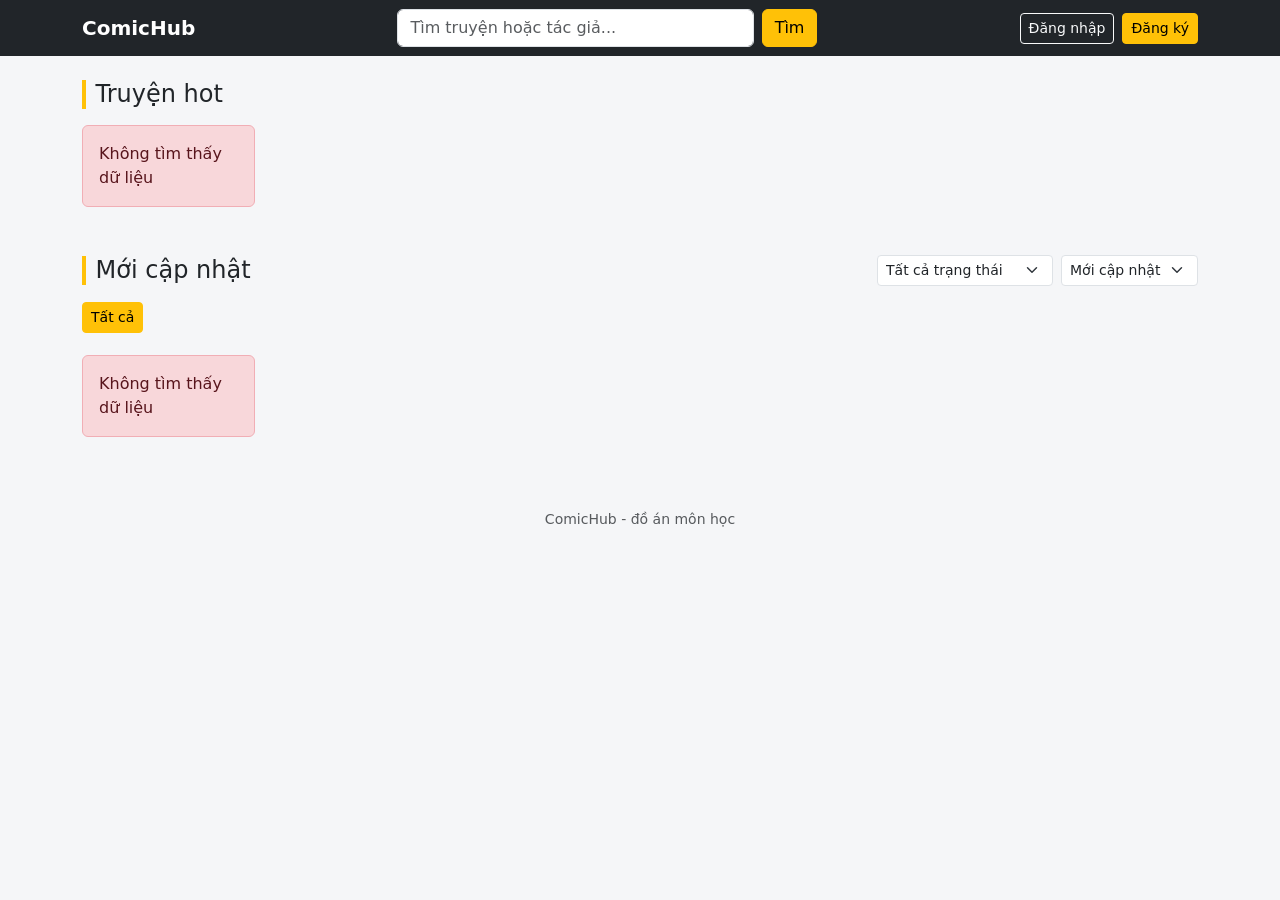
==== ComicApi/wwwroot/index.html @ 223af02a "Giai doan 5.5-5.6: trang chi tiet truyen, trang doc truyen" ====
﻿<!DOCTYPE html>
<html lang="vi">
<head>
    <meta charset="utf-8">
    <meta name="viewport" content="width=device-width, initial-scale=1">
    <title>ComicHub - Đọc truyện tranh online</title>
    <link href="https://cdn.jsdelivr.net/npm/bootstrap@5.3.3/dist/css/bootstrap.min.css" rel="stylesheet">
    <link href="css/site.css" rel="stylesheet">
</head>
<body>
    <div id="navbar"></div>

    <main class="container py-4">

        <!-- Truyện hot (ẩn khi đang tìm kiếm hoặc lọc) -->
        <section id="hotSection" class="mb-5">
            <h4 class="section-title mb-3">Truyện hot</h4>
            <div id="hotList" class="row row-cols-2 row-cols-md-4 row-cols-lg-6 g-3"></div>
        </section>

        <!-- Danh sách chính -->
        <section>
            <div class="d-flex flex-wrap justify-content-between align-items-center gap-2 mb-3">
                <h4 id="listHeading" class="section-title mb-0">Mới cập nhật</h4>
                <div class="d-flex gap-2">
                    <select id="statusSelect" class="form-select form-select-sm" style="min-width: 11rem">
                        <option value="">Tất cả trạng thái</option>
                        <option value="Ongoing">Đang ra</option>
                        <option value="Completed">Hoàn thành</option>
                    </select>
                    <select id="sortSelect" class="form-select form-select-sm">
                        <option value="updated">Mới cập nhật</option>
                        <option value="newest">Mới đăng</option>
                        <option value="views">Xem nhiều</option>
                        <option value="title">Tên A-Z</option>
                    </select>
                </div>
            </div>

            <div id="genrePills" class="genre-pills mb-3"></div>
            <div id="listCount" class="text-muted small mb-2"></div>

            <div id="comicList" class="row row-cols-2 row-cols-md-4 row-cols-lg-6 g-3"></div>
            <div id="pager" class="mt-4"></div>
        </section>
    </main>

    <footer class="text-center text-muted small py-4">ComicHub - đồ án môn học</footer>

    <script src="https://cdn.jsdelivr.net/npm/bootstrap@5.3.3/dist/js/bootstrap.bundle.min.js"></script>
    <script src="js/utils/auth.js"></script>
    <script src="js/api/client.js"></script>
    <script src="js/utils/ui.js"></script>
    <script src="js/pages/home.js"></script>
</body>
</html>
---- ComicApi/wwwroot/css/site.css ----
﻿body {
    background: #f5f6f8;
}

.section-title {
    border-left: 4px solid #ffc107;
    padding-left: .6rem;
}

/* Thẻ truyện */
.comic-card .card {
    transition: transform .15s, box-shadow .15s;
}

.comic-card:hover .card {
    transform: translateY(-3px);
    box-shadow: 0 .5rem 1rem rgba(0, 0, 0, .15) !important;
}

.cover-wrap {
    position: relative;
    aspect-ratio: 2 / 3;
    overflow: hidden;
    border-radius: .375rem .375rem 0 0;
    background: #e9ecef;
}

    .cover-wrap img {
        width: 100%;
        height: 100%;
        object-fit: cover;
        transition: transform .25s;
    }

.comic-card:hover .cover-wrap img {
    transform: scale(1.05);
}

.status-badge {
    position: absolute;
    top: .5rem;
    left: .5rem;
}

/* Tên truyện tối đa 2 dòng */
.comic-title {
    color: #212529;
    display: -webkit-box;
    -webkit-line-clamp: 2;
    -webkit-box-orient: vertical;
    overflow: hidden;
    min-height: 2.6em;
}

.genre-pills .btn {
    margin: 0 .25rem .4rem 0;
}

.nav-search {
    max-width: 420px;
    width: 100%;
}

.auth-card {
    max-width: 420px;
}

/* Trang chi tiết truyện */
.comic-description {
    white-space: pre-line; /* giữ nguyên xuống dòng trong mô tả */
}

.chapter-scroll {
    max-height: 480px;
    overflow-y: auto;
}

/* Trang đọc truyện: nền tối cho dễ đọc */
body.reader-page {
    background: #1b1d21;
    color: #e9ecef;
}

.breadcrumb-link {
    color: #ffc107;
    text-decoration: none;
}

.reader-images {
    max-width: 820px;
    margin: 1rem auto;
}

    .reader-images img {
        display: block;
        width: 100%;
        height: auto;
        min-height: 300px; /* giữ chỗ để ảnh tải dần (lazy) không bị giật */
        background: #2a2d33;
    }
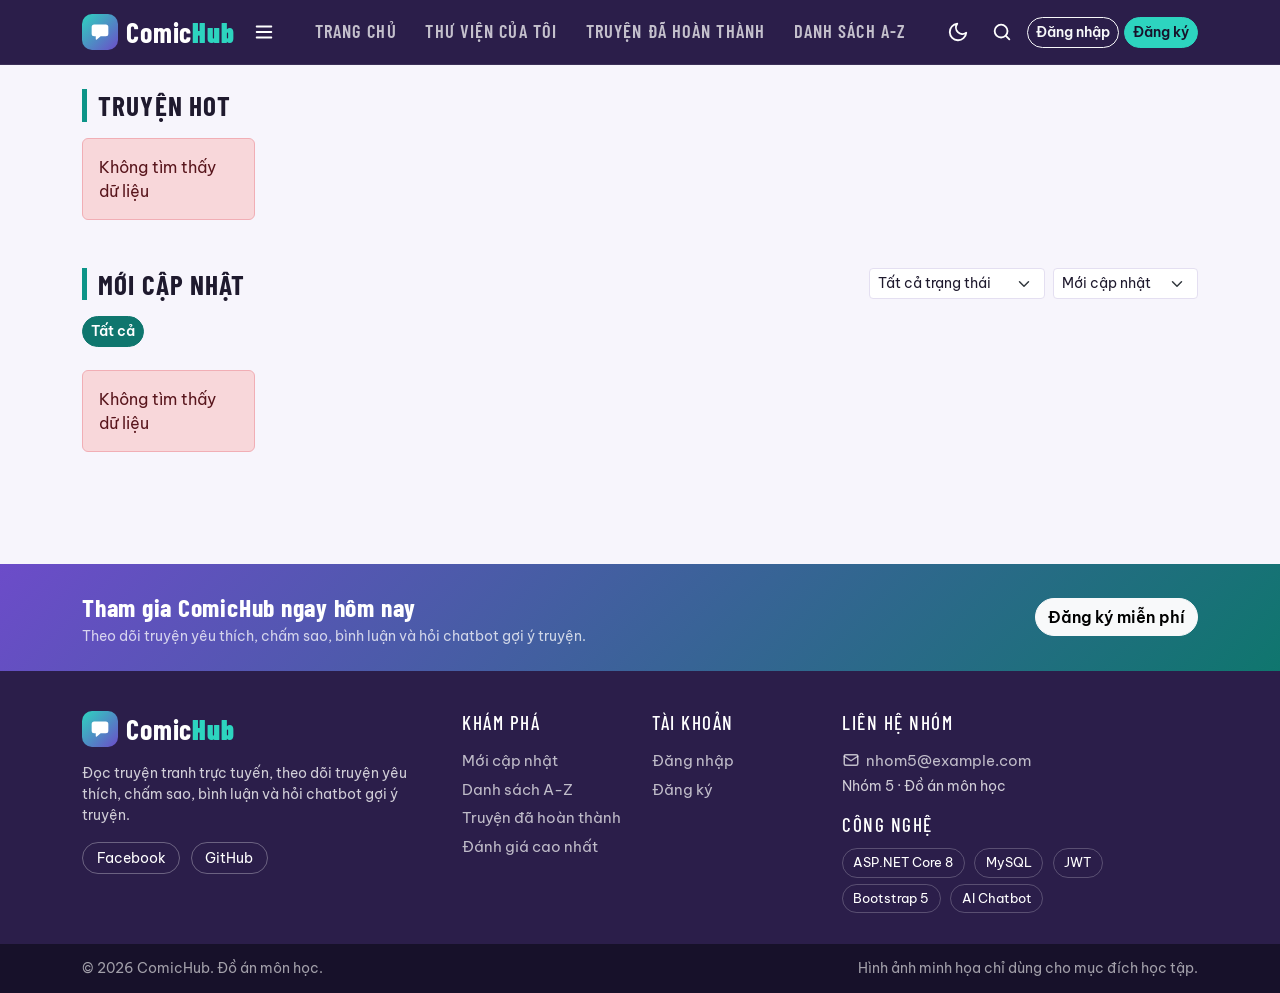
==== commit ee1ef821: "Giai doan 10.8: nen thiet ke moi, thanh menu, chan trang, che do sang toi" ====
--- a/ComicApi/wwwroot/index.html
+++ b/ComicApi/wwwroot/index.html
@@ -6,7 +6,7 @@
     <title>ComicHub - Đọc truyện tranh online</title>
     <link href="https://cdn.jsdelivr.net/npm/bootstrap@5.3.3/dist/css/bootstrap.min.css" rel="stylesheet">
     <link href="css/site.css" rel="stylesheet">
-</head>
+<script src="/js/utils/theme.js"></script></head>
 <body>
     <div id="navbar"></div>
 
@@ -33,6 +33,7 @@
                         <option value="newest">Mới đăng</option>
                         <option value="views">Xem nhiều</option>
                         <option value="title">Tên A-Z</option>
+                        <option value="follows">Theo dõi nhiều</option>
                     </select>
                 </div>
             </div>
--- a/ComicApi/wwwroot/css/site.css
+++ b/ComicApi/wwwroot/css/site.css
@@ -1,4 +1,5 @@
-﻿body {
+﻿@import url('https://fonts.googleapis.com/css2?family=Barlow+Condensed:wght@500;600;700&family=Be+Vietnam+Pro:wght@400;500;600;700&display=swap');
+body {
     background: #f5f6f8;
 }
 
@@ -98,3 +99,1100 @@
         min-height: 300px; /* giữ chỗ để ảnh tải dần (lazy) không bị giật */
         background: #2a2d33;
     }
+
+/* Khu vực quản trị */
+.nav-pills .nav-link {
+    color: #495057;
+}
+
+    .nav-pills .nav-link.active {
+        background: #ffc107;
+        color: #212529;
+    }
+
+.admin-thumb {
+    width: 44px;
+    height: 66px;
+    object-fit: cover;
+    border-radius: .25rem;
+    background: #e9ecef;
+}
+
+/* Lưới ảnh trang trong form chương */
+.img-grid {
+    display: grid;
+    grid-template-columns: repeat(auto-fill, minmax(110px, 1fr));
+    gap: .5rem;
+}
+
+.img-item {
+    position: relative;
+    border: 1px solid #dee2e6;
+    border-radius: .375rem;
+    overflow: hidden;
+    background: #f8f9fa;
+}
+
+    .img-item img {
+        display: block;
+        width: 100%;
+        aspect-ratio: 2 / 3;
+        object-fit: cover;
+    }
+
+    .img-item .img-index {
+        position: absolute;
+        top: .25rem;
+        left: .25rem;
+    }
+
+    .img-item .img-new {
+        position: absolute;
+        top: .25rem;
+        right: .25rem;
+    }
+
+    .img-item .img-tools {
+        display: flex;
+        justify-content: space-between;
+        padding: .25rem;
+    }
+
+/* Bình luận */
+.avatar {
+    width: 40px;
+    height: 40px;
+    flex: 0 0 40px;
+    border-radius: 50%;
+    background: #ffc107;
+    color: #212529;
+    font-weight: 700;
+    display: flex;
+    align-items: center;
+    justify-content: center;
+}
+
+.comment-text {
+    white-space: pre-line; /* giữ xuống dòng người dùng gõ */
+    word-break: break-word;
+}
+
+/* Lịch sử đọc */
+.history-thumb {
+    display: block;
+    width: 56px;
+    height: 84px;
+    object-fit: cover;
+    border-radius: .25rem;
+    background: #e9ecef;
+}
+
+/* Chatbot */
+#chatToggle {
+    position: fixed;
+    right: 1.25rem;
+    bottom: 1.25rem;
+    z-index: 1050;
+    width: 72px;
+    height: 72px;
+    padding: 0;
+    overflow: hidden;
+    border: 0;
+    border-radius: 50%;
+    background: #0d6efd;
+    color: #212529;
+    font-size: 2rem;
+    box-shadow: 0 .5rem 1rem rgba(0, 0, 0, .3);
+}
+
+    #chatToggle img {
+        width: 100%;
+        height: 100%;
+        object-fit: cover;
+    }
+
+#chatPanel {
+    position: fixed;
+    right: 1.25rem;
+    bottom: 7.5rem;
+    z-index: 1050;
+    display: none;
+    flex-direction: column;
+    width: 360px;
+    max-width: calc(100vw - 2rem);
+    height: 520px;
+    max-height: calc(100vh - 8.5rem);
+    background: #fff;
+    border-radius: .75rem;
+    box-shadow: 0 1rem 2rem rgba(0, 0, 0, .3);
+    overflow: hidden;
+    color: #212529;
+}
+
+    #chatPanel.open {
+        display: flex;
+    }
+    /* Chế độ phóng to */
+    #chatPanel.expanded {
+        right: 1rem;
+        bottom: 1rem;
+        width: min(1000px, calc(100vw - 2rem));
+        height: calc(100vh - 2rem);
+        max-height: none;
+    }
+
+        #chatPanel.expanded .chat-msg {
+            font-size: 1.05rem;
+        }
+
+        #chatPanel.expanded .chat-cards {
+            display: grid;
+            grid-template-columns: repeat(auto-fill, minmax(220px, 1fr));
+            max-width: 100%;
+        }
+
+        #chatPanel.expanded .chat-card img {
+            flex-basis: 56px;
+            width: 56px;
+            height: 84px;
+        }
+
+.chat-tools {
+    display: flex;
+    align-items: center;
+    gap: .6rem;
+}
+
+.chat-expand {
+    padding: .1rem .35rem;
+    border: 0;
+    background: none;
+    color: #fff;
+    font-size: 1.1rem;
+    line-height: 1;
+    opacity: .8;
+}
+
+    .chat-expand:hover {
+        opacity: 1;
+    }
+
+.chat-header {
+    display: flex;
+    justify-content: space-between;
+    align-items: center;
+    padding: .75rem 1rem;
+    background: #212529;
+    color: #fff;
+}
+
+.chat-messages {
+    flex: 1;
+    overflow-y: auto;
+    padding: .75rem;
+    background: #f5f6f8;
+}
+
+.chat-msg {
+    max-width: 85%;
+    margin-bottom: .6rem;
+    padding: .5rem .75rem;
+    border-radius: .75rem;
+    font-size: .92rem;
+    white-space: pre-line;
+    word-break: break-word;
+}
+
+    .chat-msg.bot {
+        background: #fff;
+        border: 1px solid #e9ecef;
+        border-bottom-left-radius: .2rem;
+    }
+
+    .chat-msg.user {
+        margin-left: auto;
+        background: #ffc107;
+        border-bottom-right-radius: .2rem;
+    }
+
+    .chat-msg.typing {
+        color: #6c757d;
+        font-style: italic;
+    }
+
+.chat-cards {
+    display: flex;
+    flex-direction: column;
+    gap: .4rem;
+    max-width: 90%;
+    margin-bottom: .6rem;
+}
+
+.chat-card {
+    display: flex;
+    gap: .6rem;
+    padding: .4rem;
+    background: #fff;
+    border: 1px solid #e9ecef;
+    border-radius: .5rem;
+    color: #212529;
+    text-decoration: none;
+}
+
+    .chat-card:hover {
+        border-color: #ffc107;
+    }
+
+    .chat-card img {
+        flex: 0 0 40px;
+        width: 40px;
+        height: 60px;
+        object-fit: cover;
+        border-radius: .25rem;
+        background: #e9ecef;
+    }
+
+.chat-chips {
+    display: flex;
+    flex-wrap: wrap;
+    gap: .35rem;
+    padding: .5rem .75rem 0;
+    background: #f5f6f8;
+}
+
+.chat-form {
+    display: flex;
+    gap: .5rem;
+    padding: .6rem;
+    background: #fff;
+    border-top: 1px solid #e9ecef;
+}
+
+/* Ngôi sao đánh giá */
+.stars {
+    position: relative;
+    display: inline-block;
+    color: #dee2e6;
+    letter-spacing: 1px;
+    line-height: 1;
+    white-space: nowrap;
+}
+
+    .stars .fill {
+        position: absolute;
+        left: 0;
+        top: 0;
+        overflow: hidden;
+        white-space: nowrap;
+        color: #ffc107;
+    }
+
+.rating-big {
+    font-size: 3rem;
+    font-weight: 700;
+    line-height: 1;
+}
+
+.rating-block .stars {
+    font-size: 1.4rem;
+}
+
+.star-input .star-btn {
+    padding: 0 .1rem;
+    border: 0;
+    background: none;
+    color: #dee2e6;
+    font-size: 2rem;
+    line-height: 1;
+    cursor: pointer;
+}
+
+    .star-input .star-btn.on {
+        color: #ffc107;
+    }
+
+/* Bình luận: emoji và GIF */
+.comment-body {
+    min-width: 0; /* cho phép từ quá dài tự xuống dòng thay vì tràn khung */
+}
+
+.comment-emoji-only {
+    font-size: 1.7rem;
+    line-height: 1.3;
+}
+
+.comment-gif {
+    display: block;
+    max-width: 220px;
+    max-height: 180px;
+    margin-top: .4rem;
+    border-radius: .5rem;
+}
+
+.gif-preview {
+    position: relative;
+    display: inline-block;
+}
+
+    .gif-preview img {
+        display: block;
+        max-width: 160px;
+        max-height: 120px;
+        border-radius: .5rem;
+    }
+
+    .gif-preview .btn-close {
+        position: absolute;
+        top: .25rem;
+        right: .25rem;
+        padding: .3rem;
+        background-color: #fff;
+        border-radius: 50%;
+        opacity: .9;
+    }
+
+.picker-panel {
+    margin-top: .5rem;
+    padding: .6rem;
+    background: #fff;
+    border: 1px solid #dee2e6;
+    border-radius: .5rem;
+}
+
+.emoji-grid {
+    display: grid;
+    grid-template-columns: repeat(auto-fill, minmax(2.2rem, 1fr));
+    gap: .15rem;
+    max-height: 180px;
+    overflow-y: auto;
+}
+
+.emoji-btn {
+    border: 0;
+    background: none;
+    border-radius: .3rem;
+    font-size: 1.4rem;
+    line-height: 1.6;
+}
+
+    .emoji-btn:hover {
+        background: #f1f3f5;
+    }
+
+.gif-grid {
+    display: grid;
+    grid-template-columns: repeat(auto-fill, minmax(100px, 1fr));
+    gap: .4rem;
+}
+
+.gif-item {
+    padding: 0;
+    border: 2px solid transparent;
+    border-radius: .4rem;
+    background: none;
+    overflow: hidden;
+}
+
+    .gif-item:hover {
+        border-color: #ffc107;
+    }
+
+    .gif-item img {
+        display: block;
+        width: 100%;
+        height: 70px;
+        object-fit: cover;
+    }
+
+/* =====================================================================
+   10.8 GIAO DIỆN MỚI: bộ màu, phông chữ, chế độ sáng/tối, thanh menu, chân trang
+   ===================================================================== */
+:root {
+    --brand-900: #17112A;
+    --brand-800: #2B1E4A;
+    --brand-700: #3A2A66;
+    --brand-600: #6C4CC9;
+    --brand-300: #B9A6F0;
+    --teal-800: #115E59;
+    --teal-700: #0F766E;
+    --teal-600: #0D9488;
+    --teal-400: #2DD4BF;
+    --teal-300: #5EEAD4;
+    --gold: #FFC53D;
+    --surface-page: #F7F5FC;
+    --surface-card: #FFFFFF;
+    --surface-soft: #EFEBF8;
+    --text-strong: #1F1A2E;
+    --line: #E4DFF1;
+    --font-display: 'Barlow Condensed', 'Arial Narrow', sans-serif;
+    --font-body: 'Be Vietnam Pro', system-ui, -apple-system, 'Segoe UI', Roboto, sans-serif;
+    --header-h: 64px;
+    --bs-body-font-family: var(--font-body);
+    --bs-body-bg: var(--surface-page);
+    --bs-body-color: var(--text-strong);
+    --bs-primary: #6C4CC9;
+    --bs-primary-rgb: 108, 76, 201;
+    --bs-link-color: #5B3FB0;
+    --bs-link-hover-color: #43308A;
+    --bs-border-color: var(--line);
+}
+
+[data-bs-theme="dark"] {
+    --surface-page: #17112A;
+    --surface-card: #221A3B;
+    --surface-soft: #2B2147;
+    --text-strong: #ECE8F8;
+    --line: #3A2F5C;
+    --bs-body-bg: var(--surface-page);
+    --bs-body-color: var(--text-strong);
+    --bs-link-color: #B9A6F0;
+    --bs-link-hover-color: #D6CAF7;
+    --bs-border-color: var(--line);
+}
+
+/* ---------- Nền tảng ---------- */
+body {
+    display: flex;
+    flex-direction: column;
+    min-height: 100vh;
+    background: var(--surface-page);
+    color: var(--text-strong);
+    font-family: var(--font-body);
+}
+
+    body > main {
+        flex: 1 0 auto;
+        width: 100%;
+    }
+
+#navbar {
+    position: sticky;
+    top: 0;
+    z-index: 1030;
+}
+
+h1, h2, h3, h4, h5 {
+    font-family: var(--font-display);
+    letter-spacing: .02em;
+}
+
+.section-title {
+    padding-left: .7rem;
+    border-left: 5px solid var(--teal-600);
+    font-family: var(--font-display);
+    font-size: 1.7rem;
+    font-weight: 700;
+    letter-spacing: .04em;
+    text-transform: uppercase;
+}
+
+.comic-title {
+    color: var(--text-strong);
+}
+
+.spinner-border.text-warning {
+    color: var(--teal-600) !important;
+}
+
+/* ---------- Nút ---------- */
+.btn {
+    border-radius: 999px;
+    font-weight: 600;
+}
+
+.input-group > .btn {
+    border-radius: var(--bs-border-radius);
+}
+
+.btn-warning,
+.btn-brand {
+    --bs-btn-color: #fff;
+    --bs-btn-bg: var(--teal-700);
+    --bs-btn-border-color: var(--teal-700);
+    --bs-btn-hover-color: #fff;
+    --bs-btn-hover-bg: var(--teal-800);
+    --bs-btn-hover-border-color: var(--teal-800);
+    --bs-btn-active-color: #fff;
+    --bs-btn-active-bg: var(--teal-800);
+    --bs-btn-active-border-color: var(--teal-800);
+    --bs-btn-disabled-color: #fff;
+    --bs-btn-disabled-bg: var(--teal-700);
+    --bs-btn-disabled-border-color: var(--teal-700);
+    --bs-btn-focus-shadow-rgb: 45, 212, 191;
+}
+
+.btn-primary {
+    --bs-btn-bg: var(--brand-600);
+    --bs-btn-border-color: var(--brand-600);
+    --bs-btn-hover-bg: #5a3db0;
+    --bs-btn-hover-border-color: #5a3db0;
+    --bs-btn-active-bg: #5a3db0;
+    --bs-btn-active-border-color: #5a3db0;
+}
+
+.btn-outline-primary {
+    --bs-btn-color: var(--brand-600);
+    --bs-btn-border-color: var(--brand-600);
+    --bs-btn-hover-color: #fff;
+    --bs-btn-hover-bg: var(--brand-600);
+    --bs-btn-hover-border-color: var(--brand-600);
+    --bs-btn-active-color: #fff;
+    --bs-btn-active-bg: var(--brand-600);
+    --bs-btn-active-border-color: var(--brand-600);
+}
+
+.pagination {
+    --bs-pagination-color: var(--brand-600);
+    --bs-pagination-active-bg: var(--brand-600);
+    --bs-pagination-active-border-color: var(--brand-600);
+}
+
+/* ---------- Thành phần Bootstrap theo bộ màu ---------- */
+.card {
+    --bs-card-bg: var(--surface-card);
+    --bs-card-border-color: var(--line);
+}
+
+.form-control,
+.form-select {
+    background-color: var(--surface-card);
+    border-color: var(--line);
+}
+
+.nav-pills .nav-link.active {
+    background: var(--teal-700);
+    color: #fff;
+}
+
+.avatar {
+    background: linear-gradient(135deg, var(--brand-600), var(--teal-600));
+    color: #fff;
+}
+
+/* ---------- Chế độ tối cho các thành phần cũ ---------- */
+[data-bs-theme="dark"] .bg-white {
+    background-color: var(--surface-card) !important;
+}
+
+[data-bs-theme="dark"] .text-dark {
+    color: var(--text-strong) !important;
+}
+
+[data-bs-theme="dark"] .table-light {
+    --bs-table-bg: var(--surface-soft);
+    --bs-table-color: var(--text-strong);
+    --bs-table-border-color: var(--line);
+}
+
+[data-bs-theme="dark"] .btn-outline-primary {
+    --bs-btn-color: var(--brand-300);
+    --bs-btn-border-color: var(--brand-300);
+}
+
+[data-bs-theme="dark"] .btn-outline-dark {
+    --bs-btn-color: #ECE8F8;
+    --bs-btn-border-color: #ECE8F8;
+    --bs-btn-hover-color: var(--brand-900);
+    --bs-btn-hover-bg: #ECE8F8;
+    --bs-btn-hover-border-color: #ECE8F8;
+}
+
+[data-bs-theme="dark"] .btn-dark {
+    --bs-btn-color: var(--brand-900);
+    --bs-btn-bg: #ECE8F8;
+    --bs-btn-border-color: #ECE8F8;
+    --bs-btn-hover-color: var(--brand-900);
+    --bs-btn-hover-bg: #fff;
+    --bs-btn-hover-border-color: #fff;
+}
+
+[data-bs-theme="dark"] .pagination {
+    --bs-pagination-color: var(--brand-300);
+    --bs-pagination-bg: var(--surface-card);
+    --bs-pagination-border-color: var(--line);
+    --bs-pagination-hover-bg: var(--surface-soft);
+    --bs-pagination-disabled-bg: var(--surface-card);
+    --bs-pagination-disabled-border-color: var(--line);
+}
+
+[data-bs-theme="dark"] .stars {
+    color: #4a4066;
+}
+
+#chatPanel {
+    background: var(--surface-card);
+    color: var(--text-strong);
+}
+
+.chat-messages,
+.chat-chips {
+    background: var(--surface-page);
+}
+
+.chat-msg.bot,
+.chat-card {
+    background: var(--surface-card);
+    border-color: var(--line);
+    color: var(--text-strong);
+}
+
+.chat-msg.user {
+    background: var(--teal-700);
+    color: #fff;
+}
+
+.chat-form {
+    background: var(--surface-card);
+    border-color: var(--line);
+}
+
+.picker-panel {
+    background: var(--surface-card);
+    border-color: var(--line);
+}
+
+.emoji-btn:hover {
+    background: var(--surface-soft);
+}
+
+.img-item {
+    background: var(--surface-soft);
+    border-color: var(--line);
+}
+
+/* ---------- Thanh menu ---------- */
+.site-header {
+    position: relative;
+    background: var(--brand-800);
+    color: #fff;
+    border-bottom: 1px solid rgba(255, 255, 255, .08);
+}
+
+.header-inner {
+    display: flex;
+    align-items: center;
+    gap: .6rem;
+    height: var(--header-h);
+}
+
+.brand {
+    display: inline-flex;
+    align-items: center;
+    gap: .5rem;
+    color: #fff;
+    font-family: var(--font-display);
+    font-size: 1.75rem;
+    font-weight: 700;
+    letter-spacing: .03em;
+    line-height: 1;
+    text-decoration: none;
+}
+
+    .brand:hover {
+        color: #fff;
+    }
+
+    .brand b {
+        color: var(--teal-400);
+    }
+
+.brand-mark {
+    display: grid;
+    place-items: center;
+    width: 36px;
+    height: 36px;
+    border-radius: 10px;
+    background: linear-gradient(135deg, var(--teal-400), var(--brand-600));
+    color: #fff;
+}
+
+    .brand-mark svg {
+        width: 20px;
+        height: 20px;
+    }
+
+.brand-img {
+    height: 38px;
+    width: auto;
+}
+
+.icon-btn {
+    display: inline-grid;
+    place-items: center;
+    width: 40px;
+    height: 40px;
+    border: 0;
+    border-radius: 50%;
+    background: transparent;
+    color: #fff;
+    transition: background .15s;
+}
+
+    .icon-btn:hover,
+    .icon-btn:focus-visible {
+        background: rgba(255, 255, 255, .14);
+    }
+
+    .icon-btn svg {
+        width: 22px;
+        height: 22px;
+    }
+
+.main-links {
+    display: none;
+    gap: .2rem;
+    margin-left: .5rem;
+}
+
+@media (min-width: 992px) {
+    .main-links {
+        display: flex;
+    }
+}
+
+.main-links a {
+    position: relative;
+    padding: .5rem .8rem;
+    color: rgba(255, 255, 255, .72);
+    font-family: var(--font-display);
+    font-size: 1.15rem;
+    font-weight: 600;
+    letter-spacing: .06em;
+    text-transform: uppercase;
+    text-decoration: none;
+    white-space: nowrap;
+}
+
+    .main-links a:hover,
+    .main-links a.active {
+        color: #fff;
+    }
+
+        .main-links a.active::after {
+            content: '';
+            position: absolute;
+            left: .8rem;
+            right: .8rem;
+            bottom: .1rem;
+            height: 3px;
+            border-radius: 2px;
+            background: var(--teal-400);
+        }
+
+.header-actions {
+    display: flex;
+    align-items: center;
+    gap: .3rem;
+    margin-left: auto;
+}
+
+.site-header .btn-brand,
+.site-header .btn-warning {
+    --bs-btn-color: var(--brand-900);
+    --bs-btn-bg: var(--teal-400);
+    --bs-btn-border-color: var(--teal-400);
+    --bs-btn-hover-color: var(--brand-900);
+    --bs-btn-hover-bg: var(--teal-300);
+    --bs-btn-hover-border-color: var(--teal-300);
+}
+
+.user-wrap {
+    position: relative;
+}
+
+.avatar-btn {
+    width: 40px;
+    height: 40px;
+    padding: 0;
+    border: 2px solid rgba(255, 255, 255, .3);
+    border-radius: 50%;
+    background: linear-gradient(135deg, var(--brand-600), var(--teal-600));
+    color: #fff;
+    font-weight: 700;
+}
+
+.user-menu {
+    position: absolute;
+    right: 0;
+    top: calc(100% + .6rem);
+    z-index: 5;
+    min-width: 240px;
+    padding: .5rem;
+    background: var(--surface-card);
+    border: 1px solid var(--line);
+    border-radius: .75rem;
+    box-shadow: 0 1rem 2rem rgba(0, 0, 0, .3);
+    color: var(--text-strong);
+}
+
+    .user-menu a,
+    .user-menu button {
+        display: block;
+        width: 100%;
+        padding: .55rem .75rem;
+        border: 0;
+        border-radius: .5rem;
+        background: none;
+        color: inherit;
+        font-size: .93rem;
+        text-align: left;
+        text-decoration: none;
+    }
+
+        .user-menu a:hover,
+        .user-menu button:hover {
+            background: var(--surface-soft);
+        }
+
+    .user-menu .um-head {
+        margin-bottom: .35rem;
+        padding: .5rem .75rem .65rem;
+        border-bottom: 1px solid var(--line);
+    }
+
+.mega-menu,
+.search-panel {
+    position: absolute;
+    left: 0;
+    right: 0;
+    top: 100%;
+    visibility: hidden;
+    max-height: calc(100vh - var(--header-h));
+    overflow-y: auto;
+    background: #211737;
+    border-top: 1px solid rgba(255, 255, 255, .08);
+    box-shadow: 0 1.5rem 2rem rgba(0, 0, 0, .4);
+    opacity: 0;
+    transform: translateY(-8px);
+    transition: opacity .18s, transform .18s, visibility .18s;
+}
+
+    .mega-menu.open,
+    .search-panel.open {
+        visibility: visible;
+        opacity: 1;
+        transform: none;
+    }
+
+.mega-grid {
+    display: grid;
+    grid-template-columns: repeat(auto-fit, minmax(210px, 1fr));
+    gap: 1.5rem 2rem;
+    padding: 1.75rem 0 2rem;
+}
+
+.mega-col h6 {
+    margin-bottom: .75rem;
+    color: #fff;
+    font-family: var(--font-display);
+    font-size: 1.2rem;
+    letter-spacing: .08em;
+    text-transform: uppercase;
+}
+
+.mega-col a {
+    display: block;
+    padding: .3rem 0;
+    color: rgba(255, 255, 255, .7);
+    font-size: .95rem;
+    text-decoration: none;
+    transition: color .15s, transform .15s;
+}
+
+    .mega-col a:hover {
+        color: var(--teal-400);
+        transform: translateX(3px);
+    }
+
+.mega-genres {
+    columns: 2;
+    column-gap: 1rem;
+}
+
+@media (min-width: 992px) {
+    .mega-mobile {
+        display: none;
+    }
+}
+
+.search-box {
+    display: flex;
+    align-items: center;
+    gap: .75rem;
+    padding: 1rem 0;
+    color: rgba(255, 255, 255, .7);
+}
+
+    .search-box svg {
+        flex: 0 0 22px;
+        width: 22px;
+        height: 22px;
+    }
+
+    .search-box input {
+        flex: 1;
+        padding: .7rem 1.2rem;
+        border: 1px solid rgba(255, 255, 255, .2);
+        border-radius: 999px;
+        background: rgba(255, 255, 255, .08);
+        color: #fff;
+        font-size: 1.05rem;
+        outline: none;
+    }
+
+        .search-box input::placeholder {
+            color: rgba(255, 255, 255, .5);
+        }
+
+        .search-box input:focus {
+            border-color: var(--teal-400);
+            box-shadow: 0 0 0 3px rgba(45, 212, 191, .25);
+        }
+
+.search-results {
+    padding-bottom: 1rem;
+}
+
+.sr-item {
+    display: flex;
+    align-items: center;
+    gap: .75rem;
+    padding: .5rem .6rem;
+    border-radius: .6rem;
+    color: #fff;
+    text-decoration: none;
+}
+
+    .sr-item:hover,
+    .sr-item.active {
+        background: rgba(255, 255, 255, .1);
+        color: #fff;
+    }
+
+    .sr-item img {
+        flex: 0 0 42px;
+        width: 42px;
+        height: 60px;
+        object-fit: cover;
+        border-radius: .3rem;
+        background: var(--brand-700);
+    }
+
+.sr-title {
+    font-weight: 600;
+}
+
+.sr-meta {
+    color: rgba(255, 255, 255, .65);
+    font-size: .82rem;
+}
+
+.sr-all {
+    display: block;
+    padding: .6rem;
+    color: var(--teal-400);
+    font-weight: 600;
+    text-align: center;
+    text-decoration: none;
+}
+
+.sr-empty {
+    padding: 1rem;
+    color: rgba(255, 255, 255, .6);
+    text-align: center;
+}
+
+/* ---------- Chân trang ---------- */
+.site-footer {
+    margin-top: 4rem;
+    background: var(--brand-800);
+    color: rgba(255, 255, 255, .78);
+}
+
+.footer-cta {
+    background: linear-gradient(135deg, var(--brand-600), var(--teal-700));
+    color: #fff;
+}
+
+    .footer-cta .container {
+        display: flex;
+        flex-wrap: wrap;
+        align-items: center;
+        justify-content: space-between;
+        gap: 1rem;
+        padding-top: 1.5rem;
+        padding-bottom: 1.5rem;
+    }
+
+.cta-title {
+    font-family: var(--font-display);
+    font-size: 1.6rem;
+    font-weight: 700;
+    letter-spacing: .03em;
+}
+
+.footer-main {
+    padding-top: 2.5rem;
+    padding-bottom: 1.5rem;
+}
+
+.footer-col h6 {
+    margin-bottom: .8rem;
+    color: #fff;
+    font-family: var(--font-display);
+    font-size: 1.2rem;
+    letter-spacing: .08em;
+    text-transform: uppercase;
+}
+
+.footer-col a {
+    display: block;
+    padding: .2rem 0;
+    color: rgba(255, 255, 255, .7);
+    font-size: .93rem;
+    text-decoration: none;
+}
+
+    .footer-col a:hover {
+        color: var(--teal-400);
+    }
+
+    .footer-col a svg {
+        width: 18px;
+        height: 18px;
+        margin-right: .35rem;
+        vertical-align: -3px;
+    }
+
+.social-pill {
+    display: inline-block;
+    margin: 0 .4rem .4rem 0;
+    padding: .3rem .85rem;
+    border: 1px solid rgba(255, 255, 255, .3);
+    border-radius: 999px;
+    color: #fff;
+    font-size: .85rem;
+    text-decoration: none;
+}
+
+    .social-pill:hover {
+        border-color: var(--teal-400);
+        color: var(--teal-400);
+    }
+
+.tech-chip {
+    display: inline-block;
+    margin: 0 .35rem .4rem 0;
+    padding: .25rem .65rem;
+    border: 1px solid rgba(255, 255, 255, .22);
+    border-radius: 999px;
+    color: #fff;
+    font-size: .8rem;
+}
+
+.footer-bar {
+    padding: .9rem 0;
+    background: var(--brand-900);
+    color: rgba(255, 255, 255, .6);
+    font-size: .85rem;
+}
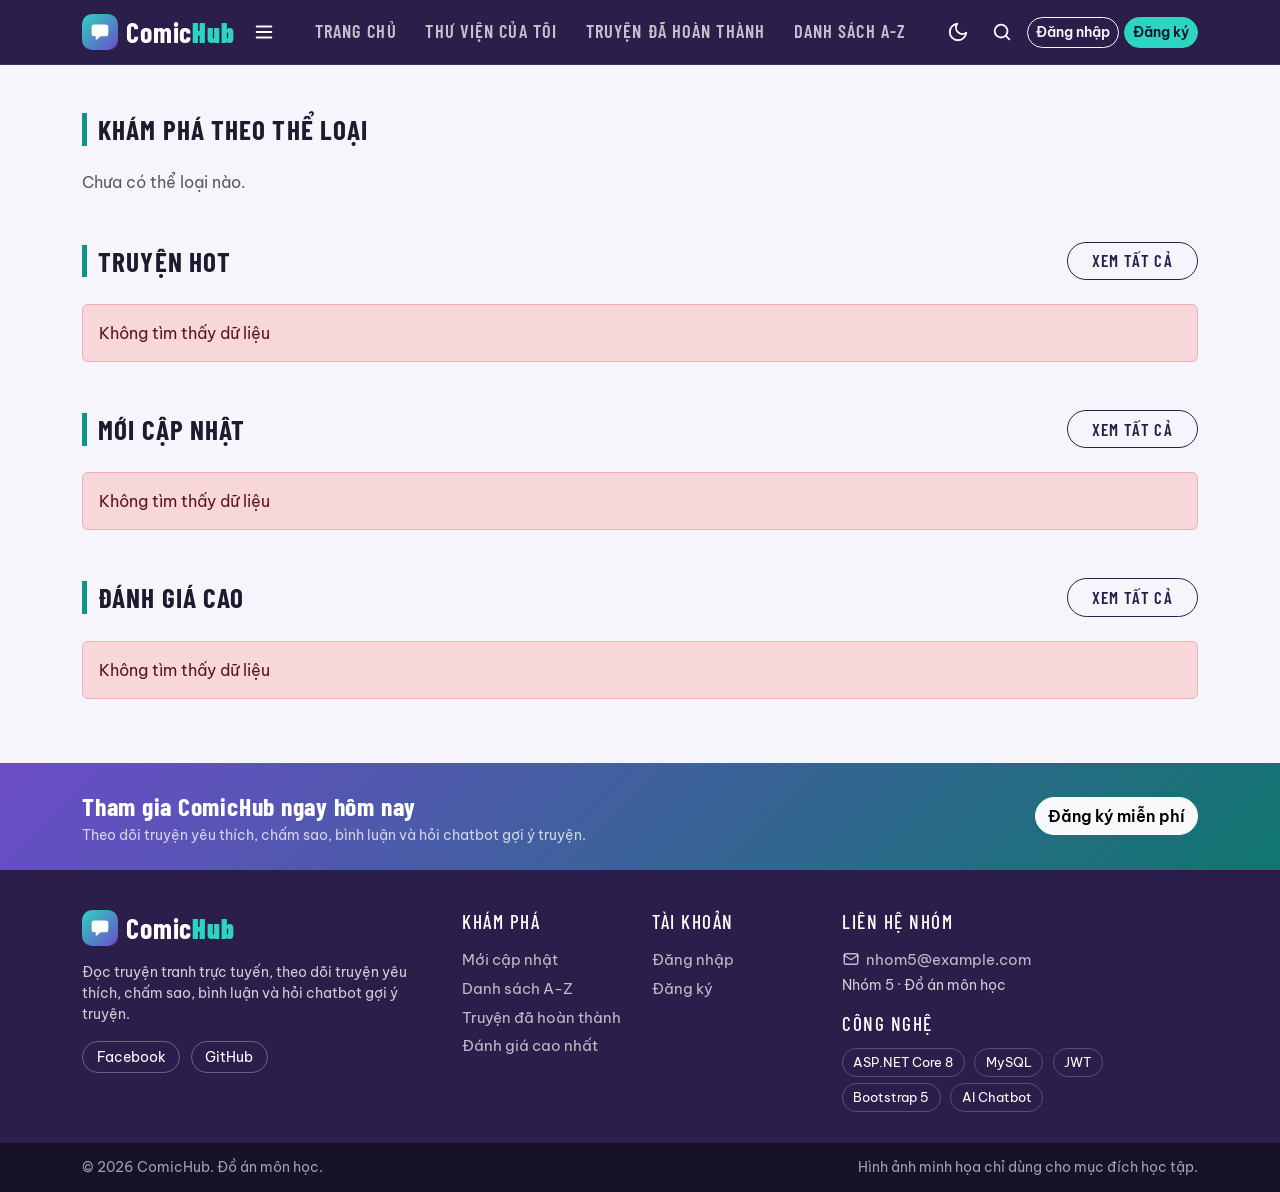
==== commit 1b104b38: "Giai doan 10.9: trang chu moi, banner, the loai, the truyen ruy-bang" ====
--- a/ComicApi/wwwroot/index.html
+++ b/ComicApi/wwwroot/index.html
@@ -6,47 +6,76 @@
     <title>ComicHub - Đọc truyện tranh online</title>
     <link href="https://cdn.jsdelivr.net/npm/bootstrap@5.3.3/dist/css/bootstrap.min.css" rel="stylesheet">
     <link href="css/site.css" rel="stylesheet">
-<script src="/js/utils/theme.js"></script></head>
+    <script src="/js/utils/theme.js"></script>
+</head>
 <body>
     <div id="navbar"></div>
 
-    <main class="container py-4">
+    <main>
+        <!-- Chế độ trang chủ: banner, thể loại, các mục truyện -->
+        <section id="heroSection" class="hero-wrap" aria-label="Truyện nổi bật"></section>
 
-        <!-- Truyện hot (ẩn khi đang tìm kiếm hoặc lọc) -->
-        <section id="hotSection" class="mb-5">
-            <h4 class="section-title mb-3">Truyện hot</h4>
-            <div id="hotList" class="row row-cols-2 row-cols-md-4 row-cols-lg-6 g-3"></div>
-        </section>
+        <div class="container">
+            <section id="genreSection" class="home-section">
+                <div class="home-head">
+                    <h2 class="section-title mb-0">Khám phá theo thể loại</h2>
+                </div>
+                <div id="genreTiles" class="genre-grid"></div>
+            </section>
 
-        <!-- Danh sách chính -->
-        <section>
-            <div class="d-flex flex-wrap justify-content-between align-items-center gap-2 mb-3">
-                <h4 id="listHeading" class="section-title mb-0">Mới cập nhật</h4>
-                <div class="d-flex gap-2">
-                    <select id="statusSelect" class="form-select form-select-sm" style="min-width: 11rem">
-                        <option value="">Tất cả trạng thái</option>
-                        <option value="Ongoing">Đang ra</option>
-                        <option value="Completed">Hoàn thành</option>
-                    </select>
-                    <select id="sortSelect" class="form-select form-select-sm">
-                        <option value="updated">Mới cập nhật</option>
-                        <option value="newest">Mới đăng</option>
-                        <option value="views">Xem nhiều</option>
-                        <option value="title">Tên A-Z</option>
-                        <option value="follows">Theo dõi nhiều</option>
-                    </select>
+            <section id="hotSection" class="home-section">
+                <div class="home-head">
+                    <h2 class="section-title mb-0">Truyện hot</h2>
+                    <a class="btn btn-pill-outline" href="/index.html?sort=views">Xem tất cả</a>
                 </div>
-            </div>
+                <div id="hotList" class="cx-grid"></div>
+            </section>
 
-            <div id="genrePills" class="genre-pills mb-3"></div>
-            <div id="listCount" class="text-muted small mb-2"></div>
+            <section id="newSection" class="home-section">
+                <div class="home-head">
+                    <h2 class="section-title mb-0">Mới cập nhật</h2>
+                    <a class="btn btn-pill-outline" href="/index.html?browse=1">Xem tất cả</a>
+                </div>
+                <div id="newList" class="cx-grid"></div>
+            </section>
 
-            <div id="comicList" class="row row-cols-2 row-cols-md-4 row-cols-lg-6 g-3"></div>
-            <div id="pager" class="mt-4"></div>
-        </section>
+            <section id="topSection" class="home-section">
+                <div class="home-head">
+                    <h2 class="section-title mb-0">Đánh giá cao</h2>
+                    <a class="btn btn-pill-outline" href="/index.html?sort=rating">Xem tất cả</a>
+                </div>
+                <div id="topList" class="cx-grid"></div>
+            </section>
+
+            <!-- Chế độ danh sách: khi tìm kiếm, lọc, sắp xếp hoặc bấm "Xem tất cả" -->
+            <section id="browseSection" class="home-section d-none">
+                <div class="home-head flex-wrap">
+                    <h2 id="listHeading" class="section-title mb-0">Danh sách truyện</h2>
+                    <div class="d-flex gap-2">
+                        <select id="statusSelect" class="form-select form-select-sm" style="min-width: 11rem">
+                            <option value="">Tất cả trạng thái</option>
+                            <option value="Ongoing">Đang ra</option>
+                            <option value="Completed">Hoàn thành</option>
+                        </select>
+                        <select id="sortSelect" class="form-select form-select-sm">
+                            <option value="updated">Mới cập nhật</option>
+                            <option value="newest">Mới đăng</option>
+                            <option value="views">Xem nhiều</option>
+                            <option value="rating">Đánh giá cao</option>
+                            <option value="follows">Theo dõi nhiều</option>
+                            <option value="title">Tên A-Z</option>
+                        </select>
+                    </div>
+                </div>
+
+                <div id="genrePills" class="genre-pills mb-3"></div>
+                <div id="listCount" class="text-muted small mb-3"></div>
+
+                <div id="comicList" class="cx-grid"></div>
+                <div id="pager" class="mt-4"></div>
+            </section>
+        </div>
     </main>
-
-    <footer class="text-center text-muted small py-4">ComicHub - đồ án môn học</footer>
 
     <script src="https://cdn.jsdelivr.net/npm/bootstrap@5.3.3/dist/js/bootstrap.bundle.min.js"></script>
     <script src="js/utils/auth.js"></script>
--- a/ComicApi/wwwroot/css/site.css
+++ b/ComicApi/wwwroot/css/site.css
@@ -1195,4 +1195,642 @@
     background: var(--brand-900);
     color: rgba(255, 255, 255, .6);
     font-size: .85rem;
+}
+
+/* =====================================================================
+   10.9 TRANG CHỦ MỚI: banner, thể loại, thẻ truyện có ruy-băng
+   ===================================================================== */
+.home-section {
+    margin-top: 3rem;
+}
+
+.home-head {
+    display: flex;
+    align-items: center;
+    justify-content: space-between;
+    gap: 1rem;
+    margin-bottom: 1.5rem;
+}
+
+.btn-pill-outline {
+    padding: .35rem 1.5rem;
+    border: 1.5px solid var(--brand-800);
+    background: transparent;
+    color: var(--brand-800);
+    font-family: var(--font-display);
+    font-size: 1.05rem;
+    letter-spacing: .08em;
+    text-transform: uppercase;
+}
+
+    .btn-pill-outline:hover,
+    .btn-pill-outline:focus-visible {
+        border-color: var(--brand-800);
+        background: var(--brand-800);
+        color: #fff;
+    }
+
+[data-bs-theme="dark"] .btn-pill-outline {
+    border-color: var(--brand-300);
+    color: var(--brand-300);
+}
+
+    [data-bs-theme="dark"] .btn-pill-outline:hover,
+    [data-bs-theme="dark"] .btn-pill-outline:focus-visible {
+        background: var(--brand-300);
+        color: var(--brand-900);
+    }
+
+/* ---------- Banner nổi bật ---------- */
+.hero-wrap {
+    background: var(--brand-900);
+}
+
+.hero {
+    position: relative;
+    overflow: hidden;
+    color: #fff;
+}
+
+.hero-track {
+    position: relative;
+    height: 500px;
+}
+
+.hero-slide {
+    position: absolute;
+    inset: 0;
+    visibility: hidden;
+    opacity: 0;
+    transition: opacity .6s ease, visibility .6s;
+}
+
+    .hero-slide.active {
+        visibility: visible;
+        opacity: 1;
+    }
+
+.hero-bg {
+    position: absolute;
+    inset: -40px;
+    background-position: center;
+    background-size: cover;
+    filter: blur(26px) saturate(1.25);
+    opacity: .6;
+}
+
+.hero-slide::after {
+    content: '';
+    position: absolute;
+    inset: 0;
+    background: linear-gradient(90deg, rgba(23, 17, 42, .92) 0%, rgba(23, 17, 42, .55) 55%, rgba(23, 17, 42, .88) 100%);
+}
+
+.hero-inner {
+    position: relative;
+    z-index: 2;
+    display: flex;
+    align-items: center;
+    height: 100%;
+}
+
+.hero-cover-wrap {
+    position: relative;
+    z-index: 3;
+    flex: 0 0 270px;
+    margin-right: -2.5rem;
+    filter: drop-shadow(0 1rem 1.4rem rgba(0, 0, 0, .5));
+}
+
+.hero-cover {
+    display: block;
+    width: 270px;
+    aspect-ratio: 2 / 3;
+    object-fit: cover;
+    border: 5px solid #fff;
+    border-radius: .3rem;
+    background: var(--brand-700);
+    transform: rotate(-4deg);
+}
+
+.hero-readnow {
+    position: absolute;
+    left: -.5rem;
+    bottom: -1.1rem;
+    padding: .6rem 1.8rem;
+    background: var(--teal-700);
+    color: #fff;
+    font-family: var(--font-display);
+    font-size: 1.5rem;
+    font-weight: 700;
+    letter-spacing: .08em;
+    text-decoration: none;
+    text-transform: uppercase;
+    clip-path: polygon(0 0, 100% 8%, 96% 100%, 3% 92%);
+    transform: rotate(-4deg);
+    transition: background .15s, transform .15s;
+}
+
+    .hero-readnow:hover,
+    .hero-readnow:focus-visible {
+        background: var(--teal-600);
+        color: #fff;
+        transform: rotate(-4deg) translateY(-2px);
+    }
+
+.hero-panel-shell {
+    position: relative;
+    z-index: 2;
+    flex: 1;
+    min-width: 0;
+    filter: drop-shadow(0 1rem 1.6rem rgba(0, 0, 0, .4));
+}
+
+.hero-panel {
+    padding: 2.2rem 2.6rem 2.2rem 4.2rem;
+    background: linear-gradient(135deg, rgba(108, 76, 201, .93), rgba(15, 118, 110, .88));
+    clip-path: polygon(2% 0, 100% 5%, 98% 100%, 0 95%);
+}
+
+.hero-kicker {
+    color: var(--teal-300);
+    font-family: var(--font-display);
+    font-size: 1.1rem;
+    font-weight: 600;
+    letter-spacing: .12em;
+}
+
+.hero-title {
+    margin: .25rem 0 .8rem;
+    font-size: clamp(2rem, 4.4vw, 3.5rem);
+    font-weight: 700;
+    line-height: 1.02;
+    text-transform: uppercase;
+}
+
+.hero-meta {
+    display: flex;
+    flex-wrap: wrap;
+    align-items: center;
+    gap: .4rem .8rem;
+    margin-bottom: .8rem;
+}
+
+.hero-chip {
+    padding: .15rem .7rem;
+    border: 1px solid rgba(255, 255, 255, .55);
+    border-radius: 999px;
+    font-size: .8rem;
+}
+
+.hero-rating .stars {
+    font-size: 1.05rem;
+}
+
+.hero-desc {
+    display: -webkit-box;
+    max-width: 58ch;
+    margin-bottom: 1.2rem;
+    overflow: hidden;
+    color: rgba(255, 255, 255, .9);
+    -webkit-box-orient: vertical;
+    -webkit-line-clamp: 4;
+}
+
+.hero-actions {
+    display: flex;
+    flex-wrap: wrap;
+    align-items: center;
+    gap: .8rem 1.2rem;
+}
+
+.hero-stats {
+    color: rgba(255, 255, 255, .8);
+    font-size: .9rem;
+}
+
+.hero-arrow {
+    position: absolute;
+    top: 50%;
+    z-index: 5;
+    display: grid;
+    place-items: center;
+    width: 44px;
+    height: 44px;
+    border: 0;
+    border-radius: 50%;
+    background: rgba(255, 255, 255, .14);
+    color: #fff;
+    transform: translateY(-50%);
+    transition: background .15s;
+}
+
+    .hero-arrow:hover,
+    .hero-arrow:focus-visible {
+        background: rgba(255, 255, 255, .3);
+    }
+
+    .hero-arrow svg {
+        width: 22px;
+        height: 22px;
+    }
+
+    .hero-arrow.prev {
+        left: 1rem;
+    }
+
+    .hero-arrow.next {
+        right: 1rem;
+    }
+
+.hero-dots {
+    position: absolute;
+    left: 0;
+    right: 0;
+    bottom: 1rem;
+    z-index: 5;
+    display: flex;
+    justify-content: center;
+    gap: .4rem;
+}
+
+.hero-dash {
+    width: 40px;
+    height: 4px;
+    padding: 0;
+    overflow: hidden;
+    border: 0;
+    border-radius: 2px;
+    background: rgba(255, 255, 255, .35);
+}
+
+    .hero-dash.active::after {
+        content: '';
+        display: block;
+        width: 100%;
+        height: 100%;
+        background: var(--teal-400);
+        animation: heroFill 6s linear;
+    }
+
+.hero.paused .hero-dash.active::after {
+    animation-play-state: paused;
+}
+
+@keyframes heroFill {
+    from {
+        width: 0;
+    }
+
+    to {
+        width: 100%;
+    }
+}
+
+.hero-skel {
+    height: 500px;
+    background: linear-gradient(110deg, var(--brand-800) 30%, var(--brand-700) 50%, var(--brand-800) 70%);
+    background-size: 200% 100%;
+    animation: shimmer 1.4s linear infinite;
+}
+
+@media (max-width: 767.98px) {
+    .hero-track,
+    .hero-skel {
+        height: 760px;
+    }
+
+    .hero-inner {
+        flex-direction: column;
+        justify-content: center;
+        padding: 1.5rem 0 3rem;
+    }
+
+    .hero-cover-wrap {
+        flex: 0 0 auto;
+        margin: 0 0 1.8rem;
+    }
+
+    .hero-cover {
+        width: 180px;
+    }
+
+    .hero-panel-shell {
+        flex: 0 1 auto;
+        width: 100%;
+    }
+
+    .hero-panel {
+        padding: 1.6rem 1.4rem;
+        clip-path: polygon(0 2%, 100% 0, 100% 98%, 0 100%);
+    }
+
+    .hero-arrow {
+        display: none;
+    }
+}
+
+/* ---------- Dải thể loại ---------- */
+.genre-grid {
+    display: grid;
+    grid-template-columns: repeat(auto-fill, minmax(180px, 1fr));
+    gap: 1rem;
+}
+
+.genre-tile {
+    position: relative;
+    display: block;
+    aspect-ratio: 16 / 10;
+    overflow: hidden;
+    border-radius: .75rem;
+    box-shadow: 0 .4rem 1rem rgba(31, 26, 46, .18);
+    color: #fff;
+    text-decoration: none;
+}
+
+    .genre-tile img {
+        position: absolute;
+        inset: 0;
+        width: 100%;
+        height: 100%;
+        object-fit: cover;
+        transition: transform .4s;
+    }
+
+    .genre-tile::after {
+        content: '';
+        position: absolute;
+        inset: 0;
+        background: linear-gradient(180deg, rgba(23, 17, 42, 0) 35%, rgba(23, 17, 42, .85));
+    }
+
+    .genre-tile:hover img,
+    .genre-tile:focus-visible img {
+        transform: scale(1.08);
+    }
+
+    .genre-tile:hover,
+    .genre-tile:focus-visible {
+        color: #fff;
+    }
+
+.genre-name {
+    position: absolute;
+    left: .9rem;
+    bottom: .7rem;
+    z-index: 2;
+    font-family: var(--font-display);
+    font-size: 1.5rem;
+    font-weight: 700;
+    letter-spacing: .05em;
+    text-transform: uppercase;
+}
+
+@media (max-width: 575.98px) {
+    .genre-grid {
+        grid-auto-columns: 150px;
+        grid-auto-flow: column;
+        grid-template-columns: none;
+        overflow-x: auto;
+        padding-bottom: .5rem;
+        scroll-snap-type: x mandatory;
+    }
+
+    .genre-tile {
+        scroll-snap-align: start;
+    }
+}
+
+/* ---------- Thẻ truyện kiểu mới ---------- */
+.cx-grid {
+    display: grid;
+    grid-template-columns: repeat(auto-fill, minmax(330px, 1fr));
+    gap: 2rem 1.5rem;
+}
+
+    .cx-grid > .col-12 {
+        grid-column: 1 / -1;
+    }
+
+.cx-card {
+    position: relative;
+    display: grid;
+    grid-template-columns: 130px minmax(0, 1fr);
+    column-gap: 1rem;
+    min-height: 200px;
+    padding: 0 .9rem .9rem 0;
+    border-radius: .5rem;
+    color: var(--text-strong);
+    text-decoration: none;
+    transition: transform .2s, box-shadow .2s, background-color .2s;
+}
+
+    .cx-card:hover,
+    .cx-card:focus-visible {
+        background: var(--surface-card);
+        box-shadow: 0 .8rem 1.8rem rgba(31, 26, 46, .18);
+        color: var(--text-strong);
+        transform: translateY(-4px);
+    }
+
+    .cx-card:focus-visible {
+        outline: 3px solid var(--teal-400);
+        outline-offset: 4px;
+    }
+
+.cx-ribbon {
+    position: absolute;
+    left: -.6rem;
+    right: 0;
+    top: 50px;
+    z-index: 0;
+    display: flex;
+    align-items: center;
+    justify-content: flex-end;
+    height: 34px;
+    padding-right: .9rem;
+    color: #fff;
+    font-family: var(--font-display);
+    font-size: 1.05rem;
+    font-weight: 600;
+    letter-spacing: .08em;
+}
+
+.cx-hot {
+    background: #E5242B;
+}
+
+.cx-new {
+    background: #43A047;
+}
+
+.cx-done {
+    background: #2E86DE;
+}
+
+.cx-top {
+    background: #F5A623;
+}
+
+.cx-ongoing {
+    background: var(--brand-600);
+}
+
+.cx-cover {
+    position: relative;
+    z-index: 1;
+    display: block;
+    width: 130px;
+    aspect-ratio: 2 / 3;
+    overflow: hidden;
+    border-radius: .25rem;
+    background: var(--surface-soft);
+    box-shadow: 0 .4rem 1rem rgba(0, 0, 0, .3);
+}
+
+    .cx-cover img {
+        display: block;
+        width: 100%;
+        height: 100%;
+        object-fit: cover;
+        transition: transform .3s;
+    }
+
+.cx-card:hover .cx-cover img {
+    transform: scale(1.06);
+}
+
+.cx-body {
+    position: relative;
+    z-index: 1;
+    display: flex;
+    flex-direction: column;
+    min-width: 0;
+    padding-top: 94px;
+}
+
+.cx-title {
+    display: -webkit-box;
+    overflow: hidden;
+    font-family: var(--font-display);
+    font-size: 1.25rem;
+    font-weight: 600;
+    line-height: 1.1;
+    text-transform: uppercase;
+    -webkit-box-orient: vertical;
+    -webkit-line-clamp: 2;
+}
+
+.cx-meta {
+    margin-top: .25rem;
+    overflow: hidden;
+    color: var(--bs-secondary-color);
+    font-size: .85rem;
+    text-overflow: ellipsis;
+    white-space: nowrap;
+}
+
+.cx-foot {
+    display: flex;
+    align-items: center;
+    justify-content: space-between;
+    gap: .5rem;
+    margin-top: auto;
+    padding-top: .5rem;
+}
+
+.cx-rating {
+    font-size: .85rem;
+    white-space: nowrap;
+}
+
+.cx-score {
+    font-weight: 700;
+}
+
+.cx-count {
+    color: var(--bs-secondary-color);
+    font-size: .8rem;
+}
+
+.cx-detail {
+    padding: .15rem .9rem;
+    border: 1.5px solid var(--teal-700);
+    border-radius: 999px;
+    color: var(--teal-700);
+    font-family: var(--font-display);
+    font-size: .95rem;
+    font-weight: 600;
+    letter-spacing: .08em;
+    text-transform: uppercase;
+    opacity: 0;
+    transform: translateX(6px);
+    transition: opacity .2s, transform .2s;
+}
+
+[data-bs-theme="dark"] .cx-detail {
+    border-color: var(--teal-400);
+    color: var(--teal-400);
+}
+
+.cx-card:hover .cx-detail,
+.cx-card:focus-visible .cx-detail {
+    opacity: 1;
+    transform: none;
+}
+
+@media (hover: none) {
+    .cx-detail {
+        opacity: 1;
+        transform: none;
+    }
+}
+
+/* ---------- Khung xương khi đang tải ---------- */
+.skel {
+    border-radius: .35rem;
+    background: linear-gradient(110deg, var(--surface-soft) 30%, var(--line) 50%, var(--surface-soft) 70%);
+    background-size: 200% 100%;
+    animation: shimmer 1.3s linear infinite;
+}
+
+@keyframes shimmer {
+    to {
+        background-position: -200% 0;
+    }
+}
+
+.cx-skel {
+    display: grid;
+    grid-template-columns: 130px minmax(0, 1fr);
+    gap: 1rem;
+    min-height: 200px;
+}
+
+.skel-cover {
+    width: 130px;
+    aspect-ratio: 2 / 3;
+}
+
+.skel-body {
+    display: grid;
+    align-content: start;
+    gap: .7rem;
+    padding-top: 94px;
+}
+
+.skel-line {
+    height: 14px;
+}
+
+/* ---------- Người dùng tắt hiệu ứng chuyển động ---------- */
+@media (prefers-reduced-motion: reduce) {
+    *,
+    *::before,
+    *::after {
+        scroll-behavior: auto !important;
+        animation-duration: .01ms !important;
+        animation-iteration-count: 1 !important;
+        transition-duration: .01ms !important;
+    }
 }
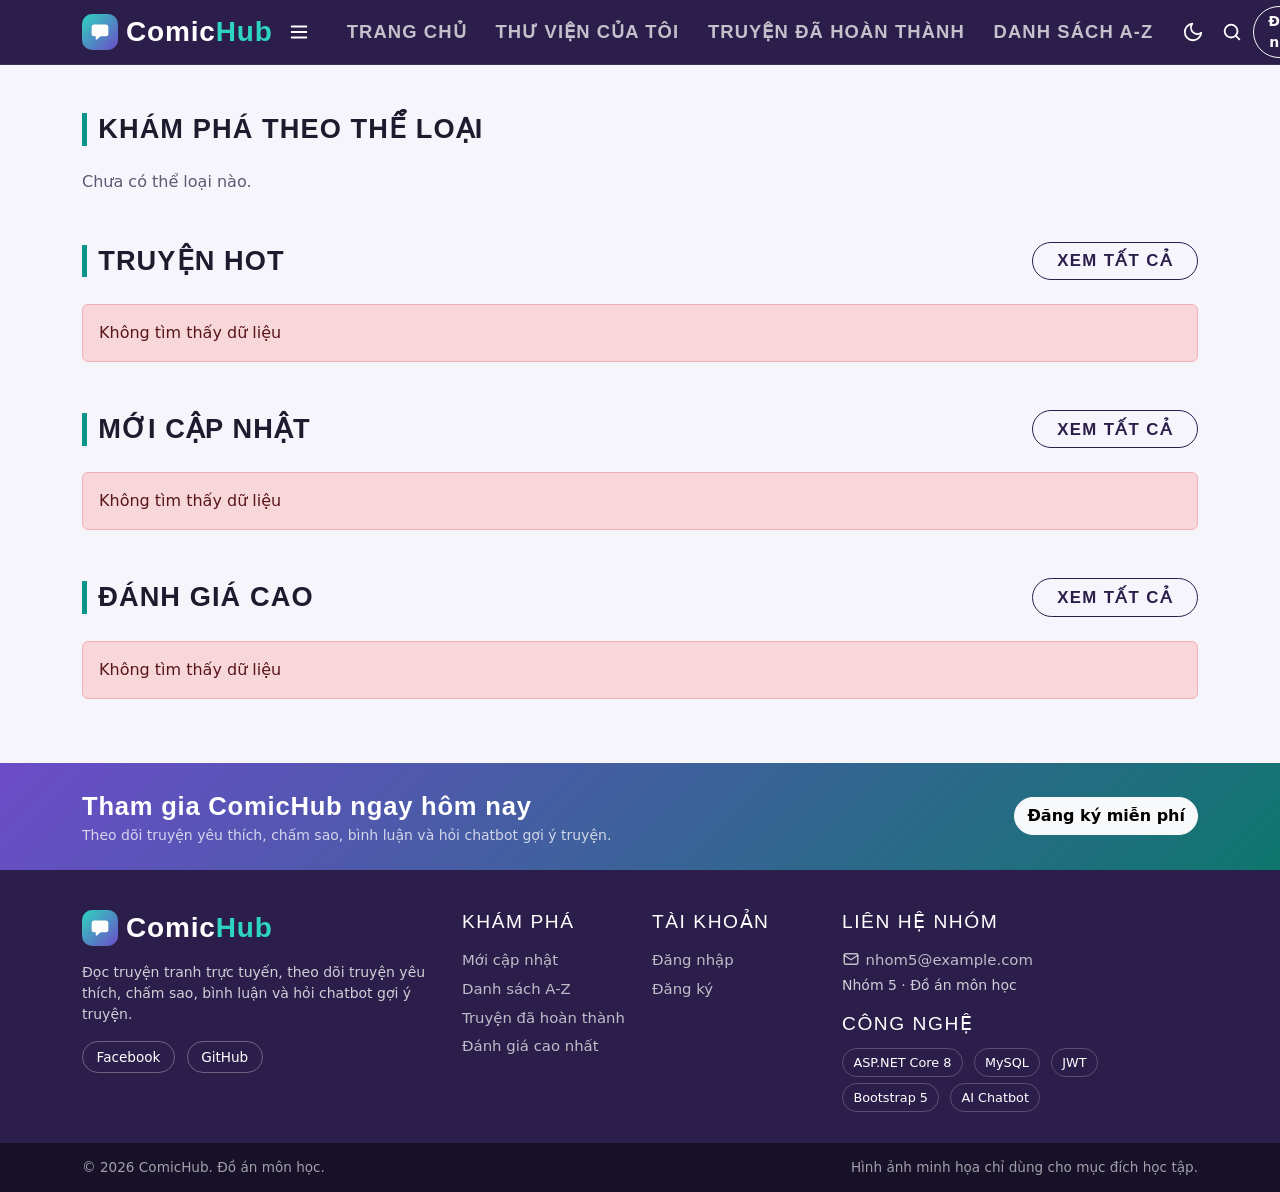
==== commit 8aeb6cfd: "Giai doan 10.12: hoan thien giao dien, tro nang, toc do, admin, tai lieu" ====
--- a/ComicApi/wwwroot/index.html
+++ b/ComicApi/wwwroot/index.html
@@ -12,6 +12,7 @@
     <div id="navbar"></div>
 
     <main>
+        <h1 class="visually-hidden">ComicHub - Đọc truyện tranh online</h1>
         <!-- Chế độ trang chủ: banner, thể loại, các mục truyện -->
         <section id="heroSection" class="hero-wrap" aria-label="Truyện nổi bật"></section>
 
--- a/ComicApi/wwwroot/css/site.css
+++ b/ComicApi/wwwroot/css/site.css
@@ -1,5 +1,4 @@
-﻿@import url('https://fonts.googleapis.com/css2?family=Barlow+Condensed:wght@500;600;700&family=Be+Vietnam+Pro:wght@400;500;600;700&display=swap');
-body {
+﻿body {
     background: #f5f6f8;
 }
 
@@ -1833,4 +1832,1079 @@
         animation-iteration-count: 1 !important;
         transition-duration: .01ms !important;
     }
+}
+
+/* =====================================================================
+   10.10 TRANG CHI TIẾT TRUYỆN
+   ===================================================================== */
+html {
+    scroll-behavior: smooth;
+}
+
+/* ---------- Thông báo nhỏ (toast) ---------- */
+.ui-toast-box {
+    position: fixed;
+    left: 50%;
+    bottom: 1.5rem;
+    z-index: 2000;
+    display: flex;
+    flex-direction: column;
+    align-items: center;
+    gap: .5rem;
+    transform: translateX(-50%);
+    pointer-events: none;
+}
+
+.ui-toast {
+    padding: .65rem 1.2rem;
+    border-radius: 999px;
+    background: var(--teal-700);
+    box-shadow: 0 .6rem 1.4rem rgba(0, 0, 0, .3);
+    color: #fff;
+    font-size: .93rem;
+    animation: toastIn .25s ease;
+    transition: opacity .3s, transform .3s;
+}
+
+.ui-toast-danger {
+    background: #B42318;
+}
+
+.ui-toast.out {
+    opacity: 0;
+    transform: translateY(8px);
+}
+
+@keyframes toastIn {
+    from {
+        opacity: 0;
+        transform: translateY(10px);
+    }
+}
+
+/* ---------- Đầu trang: nền bìa mờ ---------- */
+.detail-hero {
+    position: relative;
+    overflow: hidden;
+    background: var(--brand-900);
+    color: #fff;
+}
+
+.detail-bg {
+    position: absolute;
+    inset: -40px;
+    background-position: center;
+    background-size: cover;
+    filter: blur(30px) saturate(1.2);
+    opacity: .55;
+}
+
+.detail-hero::after {
+    content: '';
+    position: absolute;
+    inset: 0;
+    background: linear-gradient(180deg, rgba(23, 17, 42, .5), rgba(23, 17, 42, .92));
+}
+
+.detail-hero-inner {
+    position: relative;
+    z-index: 2;
+    display: flex;
+    align-items: flex-end;
+    gap: 2.2rem;
+    padding-top: 2.2rem;
+    padding-bottom: 2.2rem;
+}
+
+.detail-cover {
+    flex: 0 0 240px;
+}
+
+    .detail-cover img {
+        display: block;
+        width: 240px;
+        aspect-ratio: 2 / 3;
+        object-fit: cover;
+        border: 4px solid #fff;
+        border-radius: .4rem;
+        background: var(--brand-700);
+        box-shadow: 0 1.2rem 2.4rem rgba(0, 0, 0, .5);
+    }
+
+.detail-info {
+    flex: 1;
+    min-width: 0;
+}
+
+.detail-crumbs {
+    display: flex;
+    flex-wrap: wrap;
+    gap: .4rem;
+    margin-bottom: .6rem;
+    color: rgba(255, 255, 255, .6);
+    font-size: .85rem;
+}
+
+    .detail-crumbs a {
+        color: rgba(255, 255, 255, .85);
+        text-decoration: none;
+    }
+
+        .detail-crumbs a:hover {
+            color: var(--teal-400);
+        }
+
+.detail-title {
+    margin: 0 0 .6rem;
+    font-size: clamp(2rem, 4.5vw, 3.4rem);
+    font-weight: 700;
+    line-height: 1.03;
+    text-transform: uppercase;
+}
+
+.detail-sub {
+    display: flex;
+    flex-wrap: wrap;
+    align-items: center;
+    gap: .4rem 1rem;
+    margin-bottom: .8rem;
+    color: rgba(255, 255, 255, .8);
+    font-size: .93rem;
+}
+
+.status-pill {
+    padding: .15rem .8rem;
+    border-radius: 999px;
+    color: #fff;
+    font-size: .78rem;
+    font-weight: 700;
+    letter-spacing: .05em;
+    text-transform: uppercase;
+}
+
+    .status-pill.ongoing {
+        background: var(--brand-600);
+    }
+
+    .status-pill.done {
+        background: #2E86DE;
+    }
+
+.detail-genres {
+    display: flex;
+    flex-wrap: wrap;
+    gap: .4rem;
+    margin-bottom: .8rem;
+}
+
+.detail-chip {
+    padding: .2rem .8rem;
+    border: 1px solid rgba(255, 255, 255, .5);
+    border-radius: 999px;
+    color: #fff;
+    font-size: .82rem;
+    text-decoration: none;
+    transition: background .15s;
+}
+
+    .detail-chip:hover {
+        background: rgba(255, 255, 255, .18);
+        color: #fff;
+    }
+
+.detail-rating {
+    display: flex;
+    flex-wrap: wrap;
+    align-items: center;
+    gap: .3rem .8rem;
+    margin-bottom: 1rem;
+}
+
+    .detail-rating .stars {
+        color: rgba(255, 255, 255, .3);
+        font-size: 1.2rem;
+    }
+
+    .detail-rating a {
+        color: var(--teal-300);
+        font-size: .88rem;
+    }
+
+.detail-stats {
+    display: grid;
+    grid-template-columns: repeat(4, minmax(0, 1fr));
+    gap: .6rem;
+    max-width: 560px;
+    margin-bottom: 1.2rem;
+}
+
+.detail-stat {
+    padding: .6rem .5rem;
+    border: 1px solid rgba(255, 255, 255, .18);
+    border-radius: .6rem;
+    background: rgba(255, 255, 255, .08);
+    text-align: center;
+    backdrop-filter: blur(4px);
+}
+
+    .detail-stat strong {
+        display: block;
+        font-size: 1.15rem;
+    }
+
+    .detail-stat span {
+        color: rgba(255, 255, 255, .7);
+        font-size: .78rem;
+    }
+
+.detail-actions {
+    display: flex;
+    flex-wrap: wrap;
+    align-items: center;
+    gap: .6rem;
+}
+
+.share-btn {
+    border: 1px solid rgba(255, 255, 255, .5);
+}
+
+/* ---------- Thanh tab dính ---------- */
+.detail-tabs-wrap {
+    position: sticky;
+    top: var(--header-h);
+    z-index: 1020;
+    background: var(--surface-card);
+    border-bottom: 1px solid var(--line);
+    box-shadow: 0 .25rem .75rem rgba(31, 26, 46, .06);
+}
+
+.detail-tabs {
+    display: flex;
+    gap: .25rem;
+    overflow-x: auto;
+}
+
+    .detail-tabs a {
+        position: relative;
+        padding: .9rem 1.1rem;
+        color: var(--bs-secondary-color);
+        font-family: var(--font-display);
+        font-size: 1.15rem;
+        font-weight: 600;
+        letter-spacing: .06em;
+        text-decoration: none;
+        text-transform: uppercase;
+        white-space: nowrap;
+    }
+
+        .detail-tabs a:hover {
+            color: var(--text-strong);
+        }
+
+        .detail-tabs a.active {
+            color: var(--teal-700);
+        }
+
+            .detail-tabs a.active::after {
+                content: '';
+                position: absolute;
+                left: 1.1rem;
+                right: 1.1rem;
+                bottom: 0;
+                height: 3px;
+                border-radius: 2px 2px 0 0;
+                background: var(--teal-600);
+            }
+
+[data-bs-theme="dark"] .detail-tabs a.active {
+    color: var(--teal-400);
+}
+
+    [data-bs-theme="dark"] .detail-tabs a.active::after {
+        background: var(--teal-400);
+    }
+
+.detail-section {
+    margin-top: 2.5rem;
+    scroll-margin-top: calc(var(--header-h) + 56px);
+}
+
+.detail-body {
+    padding-bottom: 1rem;
+}
+
+/* ---------- Giới thiệu ---------- */
+.desc-text {
+    position: relative;
+    line-height: 1.75;
+    white-space: pre-line;
+}
+
+.desc-clamp {
+    max-height: 9.5rem;
+    overflow: hidden;
+}
+
+    .desc-clamp::after {
+        content: '';
+        position: absolute;
+        left: 0;
+        right: 0;
+        bottom: 0;
+        height: 3.5rem;
+        background: linear-gradient(transparent, var(--surface-page));
+    }
+
+.info-card {
+    padding: 1.2rem 1.4rem;
+    background: var(--surface-card);
+    border: 1px solid var(--line);
+    border-radius: .75rem;
+}
+
+    .info-card dl {
+        display: grid;
+        grid-template-columns: auto 1fr;
+        gap: .7rem 1rem;
+        margin: 0;
+    }
+
+    .info-card dt {
+        color: var(--bs-secondary-color);
+        font-weight: 500;
+    }
+
+    .info-card dd {
+        margin: 0;
+    }
+
+/* ---------- Danh sách chương ---------- */
+.chapter-tools {
+    display: flex;
+    flex-wrap: wrap;
+    gap: .6rem;
+    margin-bottom: 1rem;
+}
+
+.chapter-list {
+    max-height: 520px;
+    overflow-y: auto;
+    background: var(--surface-card);
+    border: 1px solid var(--line);
+    border-radius: .75rem;
+}
+
+.chapter-row {
+    display: flex;
+    align-items: center;
+    justify-content: space-between;
+    gap: 1rem;
+    padding: .8rem 1.1rem;
+    border-bottom: 1px solid var(--line);
+    color: var(--text-strong);
+    text-decoration: none;
+    transition: background .12s;
+}
+
+    .chapter-row:last-child {
+        border-bottom: 0;
+    }
+
+    .chapter-row:hover {
+        background: var(--surface-soft);
+        color: var(--text-strong);
+    }
+
+    .chapter-row.reading {
+        background: rgba(45, 212, 191, .12);
+        box-shadow: inset 4px 0 0 var(--teal-600);
+    }
+
+.chapter-name {
+    font-weight: 600;
+}
+
+.chapter-meta {
+    color: var(--bs-secondary-color);
+    font-size: .82rem;
+    white-space: nowrap;
+}
+
+.tag {
+    margin-left: .5rem;
+    padding: .1rem .55rem;
+    border-radius: 999px;
+    color: #fff;
+    font-size: .68rem;
+    font-weight: 700;
+    text-transform: uppercase;
+}
+
+.tag-new {
+    background: #43A047;
+}
+
+.tag-reading {
+    background: var(--teal-700);
+}
+
+/* ---------- Hàng poster "Cùng thể loại" ---------- */
+.poster-row {
+    display: grid;
+    grid-auto-columns: 150px;
+    grid-auto-flow: column;
+    gap: 1rem;
+    padding-bottom: .6rem;
+    overflow-x: auto;
+    scroll-snap-type: x proximity;
+}
+
+.poster-card {
+    scroll-snap-align: start;
+    color: var(--text-strong);
+    text-decoration: none;
+}
+
+    .poster-card:hover {
+        color: var(--text-strong);
+    }
+
+.poster-cover {
+    position: relative;
+    aspect-ratio: 2 / 3;
+    overflow: hidden;
+    border-radius: .5rem;
+    background: var(--surface-soft);
+    box-shadow: 0 .4rem 1rem rgba(31, 26, 46, .2);
+}
+
+    .poster-cover img {
+        display: block;
+        width: 100%;
+        height: 100%;
+        object-fit: cover;
+        transition: transform .3s;
+    }
+
+.poster-card:hover .poster-cover img {
+    transform: scale(1.06);
+}
+
+.poster-badge {
+    position: absolute;
+    left: .4rem;
+    bottom: .4rem;
+    padding: .1rem .55rem;
+    border-radius: 999px;
+    background: rgba(23, 17, 42, .88);
+    color: var(--gold);
+    font-size: .78rem;
+    font-weight: 700;
+}
+
+.poster-title {
+    display: -webkit-box;
+    margin-top: .5rem;
+    overflow: hidden;
+    font-family: var(--font-display);
+    font-size: 1.1rem;
+    font-weight: 600;
+    line-height: 1.15;
+    text-transform: uppercase;
+    -webkit-box-orient: vertical;
+    -webkit-line-clamp: 2;
+}
+
+.poster-sub {
+    color: var(--bs-secondary-color);
+    font-size: .8rem;
+}
+
+/* ---------- Trang không tìm thấy ---------- */
+.nf-code {
+    color: var(--brand-600);
+    font-family: var(--font-display);
+    font-size: 7rem;
+    font-weight: 700;
+    line-height: 1;
+}
+
+[data-bs-theme="dark"] .nf-code {
+    color: var(--brand-300);
+}
+
+/* Trang đọc truyện (giữ nguyên) chỉ đổi màu liên kết cho hợp bộ màu mới */
+.breadcrumb-link {
+    color: var(--teal-400);
+}
+
+@media (max-width: 767.98px) {
+    .detail-hero-inner {
+        flex-direction: column;
+        align-items: center;
+        text-align: center;
+    }
+
+    .detail-cover {
+        flex-basis: auto;
+    }
+
+        .detail-cover img {
+            width: 180px;
+        }
+
+    .detail-crumbs,
+    .detail-sub,
+    .detail-genres,
+    .detail-rating,
+    .detail-actions {
+        justify-content: center;
+    }
+
+    .detail-stats {
+        max-width: none;
+    }
+}
+
+/* =====================================================================
+   10.11 THƯ VIỆN, ĐĂNG NHẬP/ĐĂNG KÝ, TRẠNG THÁI TRỐNG, LÊN ĐẦU TRANG
+   ===================================================================== */
+
+/* ---------- Trạng thái trống ---------- */
+.empty-state {
+    padding: 3.5rem 1rem;
+    text-align: center;
+}
+
+.empty-icon {
+    display: inline-grid;
+    place-items: center;
+    width: 96px;
+    height: 96px;
+    margin-bottom: 1rem;
+    border-radius: 50%;
+    background: var(--surface-soft);
+    color: var(--brand-600);
+}
+
+[data-bs-theme="dark"] .empty-icon {
+    color: var(--brand-300);
+}
+
+.empty-icon svg {
+    width: 48px;
+    height: 48px;
+}
+
+.empty-img {
+    width: 100%;
+    max-width: 320px;
+    margin-bottom: 1rem;
+}
+
+.empty-state h3 {
+    font-size: 1.7rem;
+    font-weight: 700;
+    text-transform: uppercase;
+}
+
+.empty-state p {
+    max-width: 460px;
+    margin: 0 auto 1.25rem;
+}
+
+.cx-grid > .empty-state {
+    grid-column: 1 / -1;
+}
+
+/* ---------- Nút lên đầu trang ---------- */
+.to-top {
+    position: fixed;
+    left: 1.25rem;
+    bottom: 1.25rem;
+    z-index: 1040;
+    display: grid;
+    place-items: center;
+    width: 44px;
+    height: 44px;
+    border: 0;
+    border-radius: 50%;
+    background: var(--brand-800);
+    box-shadow: 0 .5rem 1rem rgba(0, 0, 0, .3);
+    color: #fff;
+    opacity: 0;
+    visibility: hidden;
+    transform: translateY(10px);
+    transition: opacity .2s, transform .2s, visibility .2s, background .15s;
+}
+
+    .to-top.show {
+        opacity: 1;
+        visibility: visible;
+        transform: none;
+    }
+
+    .to-top:hover {
+        background: var(--teal-700);
+    }
+
+    .to-top svg {
+        width: 22px;
+        height: 22px;
+    }
+
+/* ---------- Thư viện: hai tab ---------- */
+.lib-tabs {
+    display: flex;
+    gap: .4rem;
+    margin-bottom: 1.5rem;
+    border-bottom: 1px solid var(--line);
+}
+
+    .lib-tabs a {
+        position: relative;
+        padding: .7rem 1.2rem;
+        color: var(--bs-secondary-color);
+        font-family: var(--font-display);
+        font-size: 1.2rem;
+        font-weight: 600;
+        letter-spacing: .06em;
+        text-decoration: none;
+        text-transform: uppercase;
+    }
+
+        .lib-tabs a:hover {
+            color: var(--text-strong);
+        }
+
+        .lib-tabs a.active {
+            color: var(--teal-700);
+        }
+
+            .lib-tabs a.active::after {
+                content: '';
+                position: absolute;
+                left: 1.2rem;
+                right: 1.2rem;
+                bottom: -1px;
+                height: 3px;
+                border-radius: 2px 2px 0 0;
+                background: var(--teal-600);
+            }
+
+[data-bs-theme="dark"] .lib-tabs a.active {
+    color: var(--teal-400);
+}
+
+    [data-bs-theme="dark"] .lib-tabs a.active::after {
+        background: var(--teal-400);
+    }
+
+/* ---------- Lịch sử đọc ---------- */
+.history-group {
+    margin: 1.6rem 0 .6rem;
+    color: var(--bs-secondary-color);
+    font-family: var(--font-display);
+    font-size: 1.2rem;
+    font-weight: 600;
+    letter-spacing: .08em;
+    text-transform: uppercase;
+}
+
+.history-item {
+    display: flex;
+    align-items: center;
+    gap: 1rem;
+    margin-bottom: .6rem;
+    padding: .85rem 1rem;
+    background: var(--surface-card);
+    border: 1px solid var(--line);
+    border-radius: .75rem;
+    transition: box-shadow .15s, transform .15s;
+}
+
+    .history-item:hover {
+        box-shadow: 0 .5rem 1.2rem rgba(31, 26, 46, .12);
+        transform: translateY(-2px);
+    }
+
+.history-cover img {
+    display: block;
+    width: 64px;
+    height: 96px;
+    object-fit: cover;
+    border-radius: .3rem;
+    background: var(--surface-soft);
+}
+
+.history-info {
+    flex: 1;
+    min-width: 0;
+}
+
+.history-title {
+    display: block;
+    overflow: hidden;
+    color: var(--text-strong);
+    font-family: var(--font-display);
+    font-size: 1.3rem;
+    font-weight: 600;
+    text-decoration: none;
+    text-overflow: ellipsis;
+    text-transform: uppercase;
+    white-space: nowrap;
+}
+
+    .history-title:hover {
+        color: var(--teal-700);
+    }
+
+[data-bs-theme="dark"] .history-title:hover {
+    color: var(--teal-400);
+}
+
+.history-meta {
+    color: var(--bs-secondary-color);
+    font-size: .88rem;
+}
+
+.history-actions {
+    display: flex;
+    flex-shrink: 0;
+    gap: .5rem;
+}
+
+@media (max-width: 575.98px) {
+    .history-item {
+        flex-wrap: wrap;
+    }
+
+    .history-actions {
+        justify-content: flex-end;
+        width: 100%;
+    }
+}
+
+/* ---------- Đăng nhập / Đăng ký: bố cục hai cột ---------- */
+.auth-page {
+    padding: 2.5rem 0 1rem;
+}
+
+.auth-split {
+    display: grid;
+    grid-template-columns: 1fr 1fr;
+    min-height: 580px;
+    overflow: hidden;
+    background: var(--surface-card);
+    border-radius: 1.25rem;
+    box-shadow: 0 1.5rem 3rem rgba(31, 26, 46, .18);
+}
+
+.auth-art {
+    position: relative;
+    display: flex;
+    flex-direction: column;
+    justify-content: flex-end;
+    padding: 2.5rem;
+    overflow: hidden;
+    background: linear-gradient(145deg, var(--brand-800), var(--brand-600) 55%, var(--teal-700));
+    color: #fff;
+}
+
+.auth-covers {
+    position: absolute;
+    inset: 0 0 40% 0;
+}
+
+    .auth-covers img {
+        position: absolute;
+        width: 36%;
+        aspect-ratio: 2 / 3;
+        object-fit: cover;
+        border: 4px solid #fff;
+        border-radius: .35rem;
+        box-shadow: 0 1rem 2rem rgba(0, 0, 0, .45);
+    }
+
+        .auth-covers img:nth-child(1) {
+            left: 7%;
+            top: 14%;
+            transform: rotate(-8deg);
+        }
+
+        .auth-covers img:nth-child(2) {
+            left: 32%;
+            top: 5%;
+            transform: rotate(3deg);
+            z-index: 2;
+        }
+
+        .auth-covers img:nth-child(3) {
+            left: 57%;
+            top: 15%;
+            transform: rotate(9deg);
+        }
+
+.auth-art-text {
+    position: relative;
+    z-index: 3;
+}
+
+    .auth-art-text h2 {
+        font-size: 2.2rem;
+        font-weight: 700;
+        text-transform: uppercase;
+    }
+
+    .auth-art-text p {
+        margin: 0;
+        color: rgba(255, 255, 255, .88);
+    }
+
+.auth-perks {
+    margin: .9rem 0 0;
+    padding: 0;
+    list-style: none;
+}
+
+    .auth-perks li {
+        padding: .15rem 0;
+        color: rgba(255, 255, 255, .92);
+    }
+
+        .auth-perks li::before {
+            content: '✓';
+            margin-right: .5rem;
+            color: var(--teal-300);
+            font-weight: 700;
+        }
+
+.auth-form {
+    display: flex;
+    align-items: center;
+    justify-content: center;
+    padding: 2.5rem;
+}
+
+.auth-card {
+    width: 100%;
+    max-width: 400px;
+}
+
+.auth-title {
+    margin-bottom: .25rem;
+    font-size: 2.2rem;
+    font-weight: 700;
+    text-transform: uppercase;
+}
+
+.pw-wrap .form-control {
+    padding-right: 4.5rem;
+}
+
+.pw-toggle {
+    position: absolute;
+    top: 50%;
+    right: .9rem;
+    z-index: 5;
+    border: 0;
+    background: none;
+    color: var(--brand-600);
+    font-size: .85rem;
+    font-weight: 600;
+    transform: translateY(-50%);
+}
+
+[data-bs-theme="dark"] .pw-toggle {
+    color: var(--brand-300);
+}
+
+.pw-toggle:hover {
+    text-decoration: underline;
+}
+
+.pw-meter {
+    margin: -.5rem 0 1rem;
+}
+
+.pw-bar {
+    height: 6px;
+    overflow: hidden;
+    border-radius: 3px;
+    background: var(--surface-soft);
+}
+
+    .pw-bar span {
+        display: block;
+        width: 0;
+        height: 100%;
+        transition: width .25s, background .25s;
+    }
+
+@media (max-width: 767.98px) {
+    .auth-page {
+        padding-top: 1.25rem;
+    }
+
+    .auth-split {
+        grid-template-columns: 1fr;
+        min-height: 0;
+    }
+
+    .auth-art {
+        display: none;
+    }
+
+    .auth-form {
+        padding: 1.75rem 1.25rem;
+    }
+}
+
+/* =====================================================================
+   10.12 HOÀN THIỆN: trợ năng, độ tương phản, khu quản trị
+   ===================================================================== */
+
+/* ---------- Chữ phụ đậm hơn để đạt độ tương phản chuẩn (chế độ tối giữ chữ sáng) ---------- */
+:root {
+    --bs-secondary-color: #5E5873;
+}
+
+[data-bs-theme="dark"] {
+    --bs-secondary-color: #B3ADC9;
+}
+
+/* ---------- Ruy-băng và nhãn: màu đủ tương phản với chữ ---------- */
+.cx-new {
+    background: #2E7D32;
+}
+
+.cx-done {
+    background: #1F6FBF;
+}
+
+.cx-top {
+    background: #F5A623;
+    color: #2B1E4A;
+}
+
+.status-pill.done {
+    background: #1F6FBF;
+}
+
+.tag-new {
+    background: #2E7D32;
+}
+
+/* ---------- Bàn phím: viền focus rõ ràng, liên kết "Bỏ qua menu" ---------- */
+:where(a, button, input, select, textarea, summary, [tabindex]):focus-visible {
+    outline: 3px solid var(--teal-400);
+    outline-offset: 2px;
+}
+
+.form-control:focus,
+.form-select:focus {
+    border-color: var(--teal-600);
+    box-shadow: 0 0 0 .25rem rgba(45, 212, 191, .28);
+}
+
+main:focus {
+    outline: none;
+}
+
+.skip-link {
+    position: fixed;
+    top: -4rem;
+    left: 1rem;
+    z-index: 3000;
+    padding: .7rem 1.2rem;
+    border-radius: .5rem;
+    background: var(--teal-700);
+    color: #fff;
+    font-weight: 600;
+    text-decoration: none;
+    transition: top .15s;
+}
+
+    .skip-link:focus {
+        top: 1rem;
+        color: #fff;
+    }
+
+/* ---------- Khu quản trị ---------- */
+.admin-banner {
+    display: flex;
+    flex-wrap: wrap;
+    align-items: center;
+    justify-content: space-between;
+    gap: 1rem;
+    margin-bottom: 1.2rem;
+    padding: 1.1rem 1.4rem;
+    border-radius: .9rem;
+    background: linear-gradient(135deg, var(--brand-800), var(--brand-600) 60%, var(--teal-700));
+    color: #fff;
+}
+
+.admin-kicker {
+    color: var(--teal-300);
+    font-family: var(--font-display);
+    font-size: 1rem;
+    font-weight: 600;
+    letter-spacing: .12em;
+    text-transform: uppercase;
+}
+
+.admin-heading {
+    margin: 0;
+    font-size: 2rem;
+    font-weight: 700;
+    text-transform: uppercase;
+}
+
+.admin-banner .btn-pill-outline {
+    border-color: rgba(255, 255, 255, .65);
+    color: #fff;
+}
+
+    .admin-banner .btn-pill-outline:hover,
+    .admin-banner .btn-pill-outline:focus-visible {
+        border-color: #fff;
+        background: #fff;
+        color: var(--brand-800);
+    }
+
+.admin-pills .nav-link {
+    border-radius: 999px;
+    font-weight: 600;
+}
+
+.table-light {
+    --bs-table-bg: var(--surface-soft);
+    --bs-table-color: var(--text-strong);
+    --bs-table-border-color: var(--line);
+}
+
+.table thead th {
+    font-family: var(--font-display);
+    font-size: 1.05rem;
+    font-weight: 600;
+    letter-spacing: .06em;
+    text-transform: uppercase;
+}
+
+.table-hover > tbody > tr:hover > * {
+    --bs-table-hover-bg: var(--surface-soft);
+}
+
+.modal-content {
+    border: 0;
+    border-radius: 1rem;
+}
+
+.modal-header,
+.modal-footer {
+    border-color: var(--line);
+}
+
+.toast.text-bg-success {
+    background-color: var(--teal-700) !important;
 }
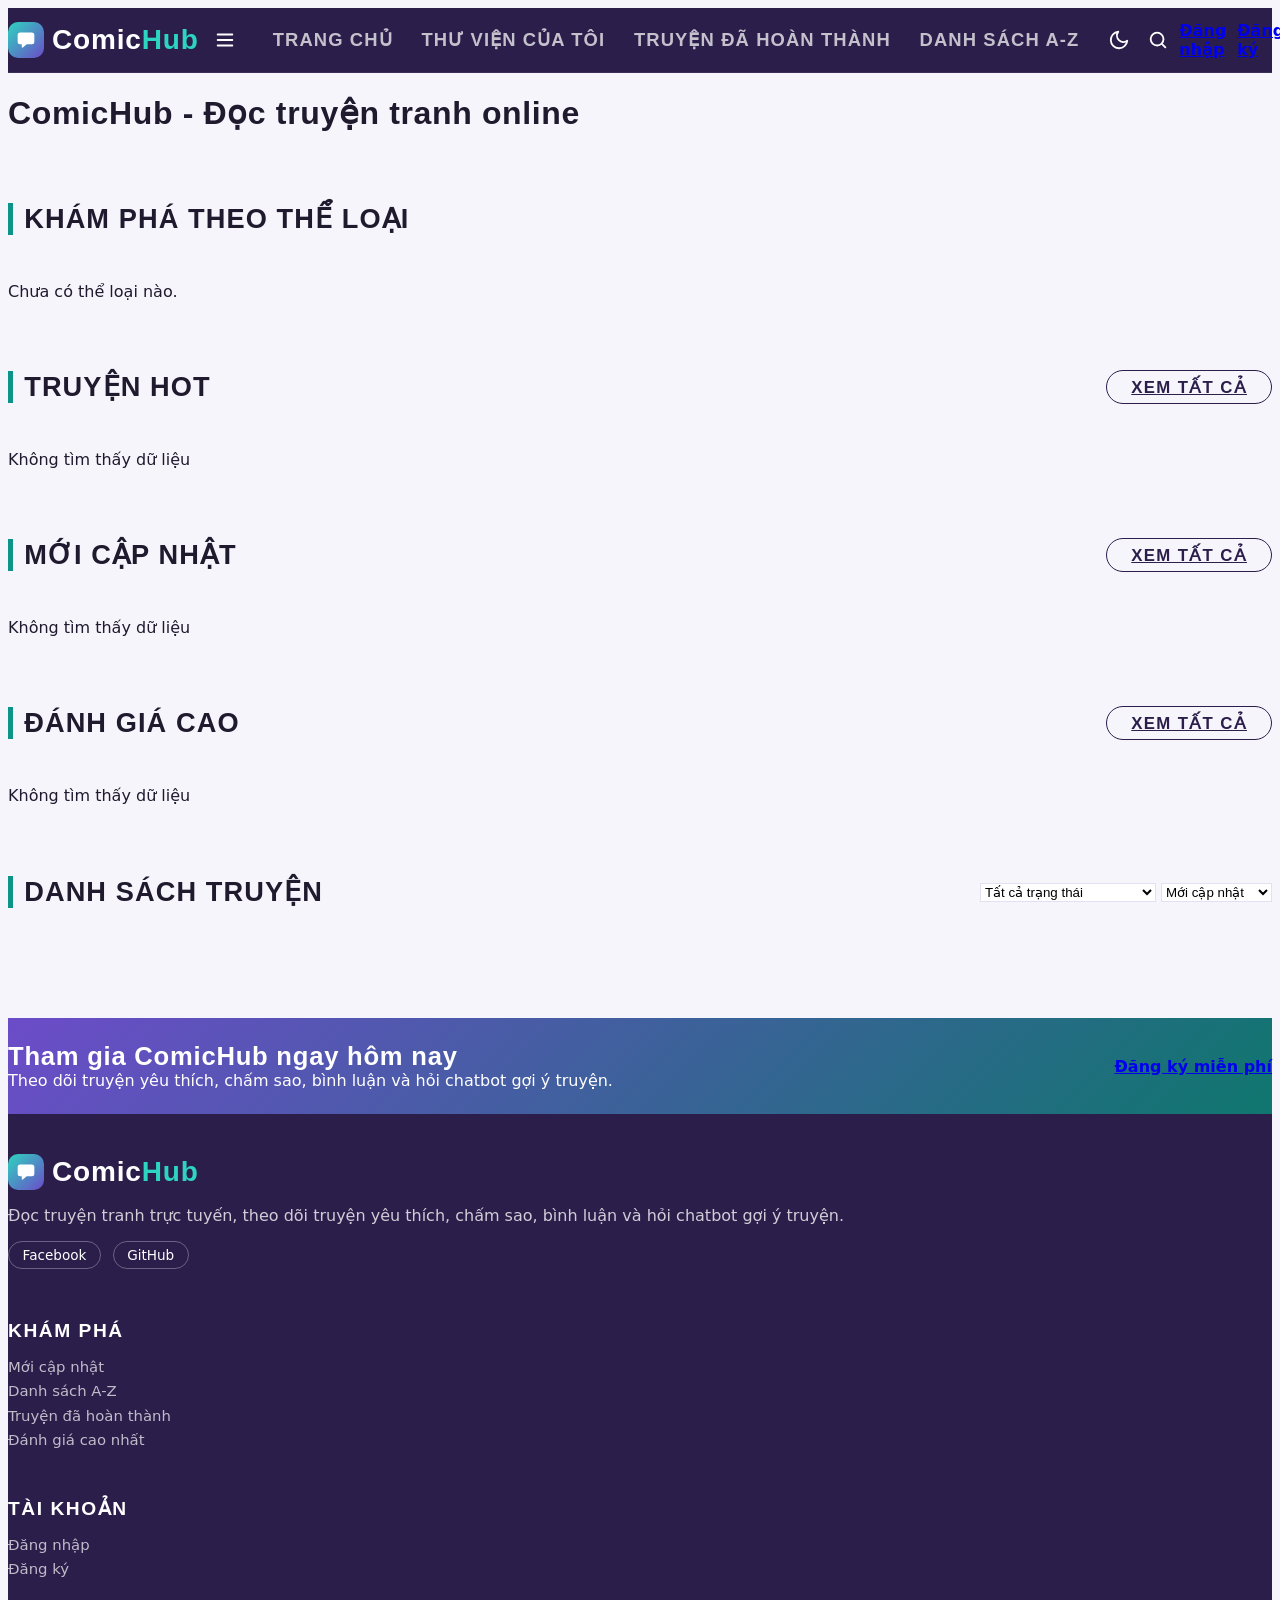
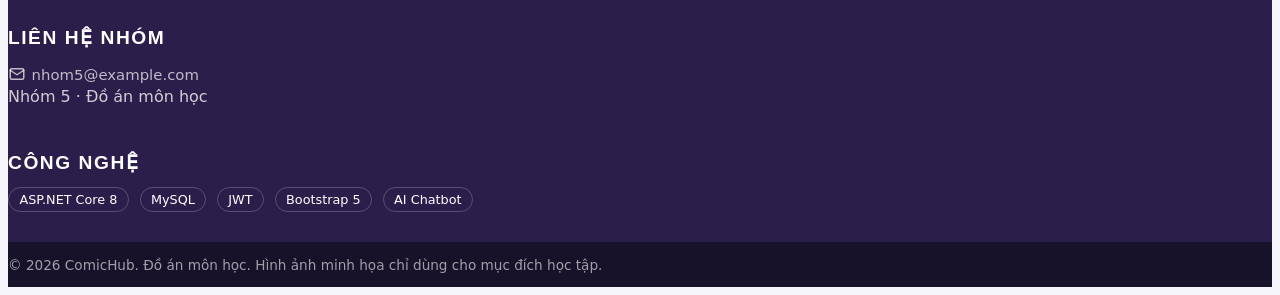
==== commit 43584e96: "Giai doan 11.5: bo kiem tra phan quyen tu dong" ====
--- a/ComicApi/wwwroot/index.html
+++ b/ComicApi/wwwroot/index.html
@@ -4,7 +4,7 @@
     <meta charset="utf-8">
     <meta name="viewport" content="width=device-width, initial-scale=1">
     <title>ComicHub - Đọc truyện tranh online</title>
-    <link href="https://cdn.jsdelivr.net/npm/bootstrap@5.3.3/dist/css/bootstrap.min.css" rel="stylesheet">
+    <link href="/lib/bootstrap/bootstrap.min.css" rel="stylesheet">
     <link href="css/site.css" rel="stylesheet">
     <script src="/js/utils/theme.js"></script>
 </head>
@@ -78,7 +78,7 @@
         </div>
     </main>
 
-    <script src="https://cdn.jsdelivr.net/npm/bootstrap@5.3.3/dist/js/bootstrap.bundle.min.js"></script>
+    <script src="/lib/bootstrap/bootstrap.bundle.min.js"></script>
     <script src="js/utils/auth.js"></script>
     <script src="js/api/client.js"></script>
     <script src="js/utils/ui.js"></script>
--- a/ComicApi/wwwroot/css/site.css
+++ b/ComicApi/wwwroot/css/site.css
@@ -2907,4 +2907,189 @@
 
 .toast.text-bg-success {
     background-color: var(--teal-700) !important;
-}+}
+
+/* =====================================================================
+   10.7 QUẢN LÝ BÌNH LUẬN (ADMIN)
+   ===================================================================== */
+.stat-card {
+    padding: 1rem 1.2rem;
+    background: var(--surface-card);
+    border: 1px solid var(--line);
+    border-radius: .75rem;
+}
+
+.stat-num {
+    font-family: var(--font-display);
+    font-size: 2rem;
+    font-weight: 700;
+    line-height: 1.1;
+}
+
+.stat-label {
+    color: var(--bs-secondary-color);
+    font-size: .85rem;
+}
+
+.cmt-text {
+    max-height: 7.5rem;
+    overflow-y: auto;
+    white-space: pre-line;
+    word-break: break-word;
+}
+
+.admin-gif {
+    display: block;
+    max-width: 110px;
+    max-height: 80px;
+    margin-top: .4rem;
+    border-radius: .4rem;
+}
+
+mark {
+    padding: 0 .15em;
+    background: rgba(255, 197, 61, .5);
+    color: inherit;
+}
+
+/* =====================================================================
+   10.13 PHẢN HỒI VÀ LƯỢT THÍCH BÌNH LUẬN
+   ===================================================================== */
+.thread {
+    border-bottom: 1px solid var(--line);
+}
+
+    .thread:last-child {
+        border-bottom: 0;
+    }
+
+.cmt {
+    display: flex;
+    gap: .9rem;
+    padding: 1rem 0;
+}
+
+.cmt-reply {
+    padding: .75rem 0;
+}
+
+.avatar-sm {
+    width: 32px;
+    height: 32px;
+    flex-basis: 32px;
+    font-size: .85rem;
+}
+
+.thread-replies {
+    margin: 0 0 .5rem 3.1rem;
+    padding-left: 1rem;
+    border-left: 2px solid var(--line);
+}
+
+    .thread-replies[hidden] {
+        display: none;
+    }
+
+.reply-slot .reply-box {
+    margin: .3rem 0 1rem 3.1rem;
+}
+
+.cmt-actions {
+    display: flex;
+    flex-wrap: wrap;
+    align-items: center;
+    gap: .15rem 1rem;
+    margin-top: .3rem;
+}
+
+.cmt-act {
+    padding: 0;
+    border: 0;
+    background: none;
+    color: var(--bs-secondary-color);
+    font-size: .85rem;
+    font-weight: 600;
+}
+
+    .cmt-act:hover {
+        color: var(--teal-700);
+    }
+
+[data-bs-theme="dark"] .cmt-act:hover {
+    color: var(--teal-400);
+}
+
+.cmt-act.cmt-danger:hover {
+    color: #B42318;
+}
+
+.cmt-like.liked {
+    color: #D6336C;
+}
+
+[data-bs-theme="dark"] .cmt-like.liked {
+    color: #FF6B9A;
+}
+
+.cmt-like .heart {
+    display: inline-block;
+    font-size: 1rem;
+    line-height: 1;
+}
+
+.cmt-like.pop .heart {
+    animation: heartPop .3s ease;
+}
+
+@keyframes heartPop {
+    0% {
+        transform: scale(.6);
+    }
+
+    60% {
+        transform: scale(1.4);
+    }
+
+    100% {
+        transform: scale(1);
+    }
+}
+
+@media (prefers-reduced-motion: reduce) {
+    .cmt-like.pop .heart {
+        animation: none;
+    }
+}
+
+.cmt-mention {
+    color: var(--brand-600);
+    font-weight: 600;
+}
+
+[data-bs-theme="dark"] .cmt-mention {
+    color: var(--brand-300);
+}
+
+/* Tab sắp xếp bình luận */
+.sort-tabs {
+    display: inline-flex;
+    padding: .2rem;
+    border: 1px solid var(--line);
+    border-radius: 999px;
+    background: var(--surface-soft);
+}
+
+.sort-tab {
+    padding: .3rem 1rem;
+    border: 0;
+    border-radius: 999px;
+    background: none;
+    color: var(--bs-secondary-color);
+    font-size: .88rem;
+    font-weight: 600;
+}
+
+    .sort-tab.active {
+        background: var(--teal-700);
+        color: #fff;
+    }
